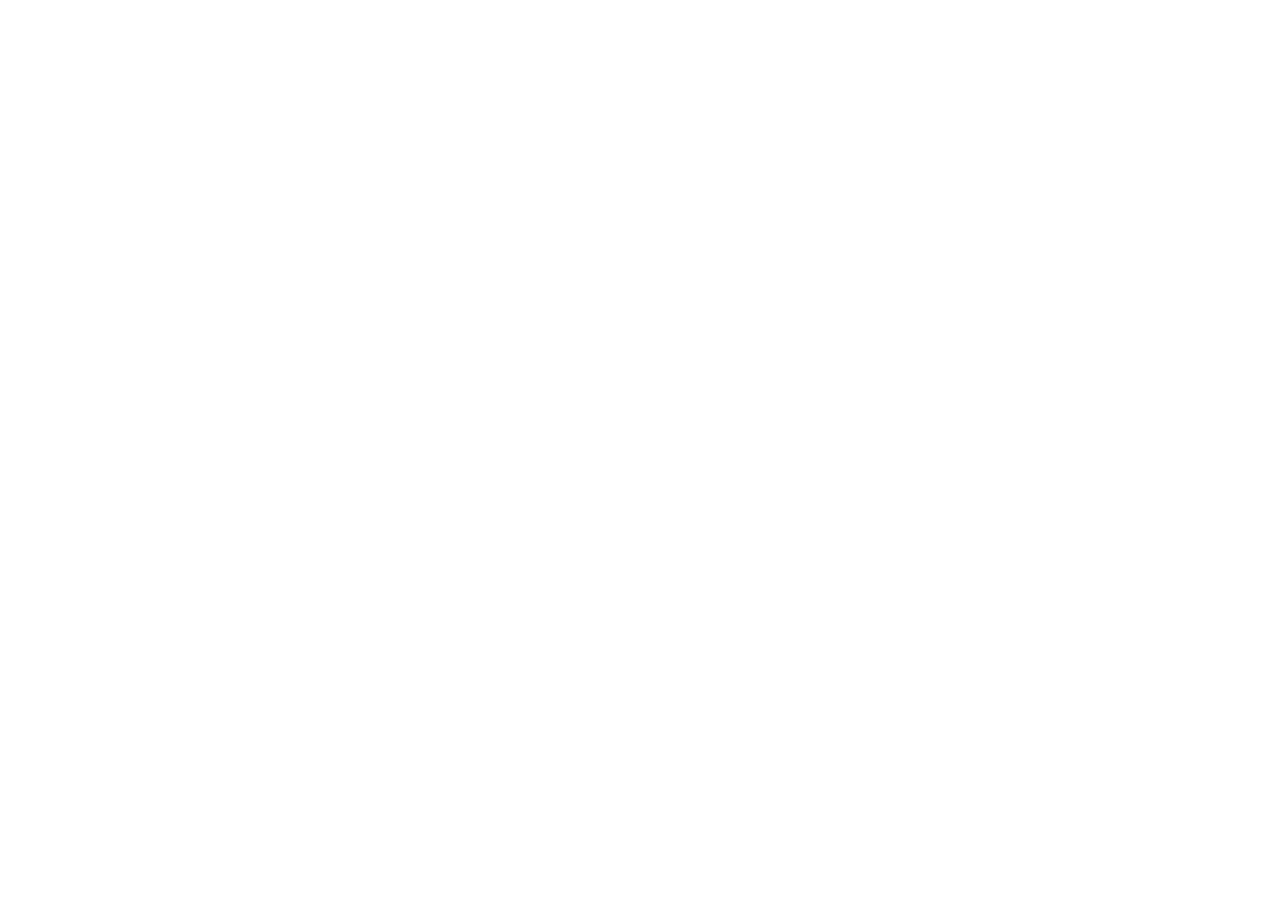
==== work/index.html @ dd0aa38b "Publish standalone portfolio preview for GitHub Pages" ====
<!doctype html>
<html lang="zh-CN" translate="no" class="notranslate">
<head>
  <meta charset="UTF-8" />
  <meta name="google" content="notranslate" />
  <meta name="viewport" content="width=device-width, initial-scale=1.0" />
  <meta name="theme-color" content="#0a0a0b" />
  <script>document.documentElement.dataset.theme = new URLSearchParams(location.search).get('theme') === 'light' ? 'light' : 'dark';</script>
  <meta name="description" content="冯雪莹的个人作品集，记录交互设计、产品设计与设计研究中的项目和探索。" />
  <title>冯雪莹 Xueying Feng — 设计与研究</title>
  <link rel="icon" href="/fengxueying-portfolio-pages/favicon.svg" type="image/svg+xml" />
  <link rel="stylesheet" href="/fengxueying-portfolio-pages/fonts/google/fonts.css" />
  <script type="module" crossorigin src="/fengxueying-portfolio-pages/assets/index-C_AFTf8U.js"></script>
  <link rel="stylesheet" crossorigin href="/fengxueying-portfolio-pages/assets/index-CbhLwuTi.css">
</head>
<body><div id="root"></div></body>
</html>
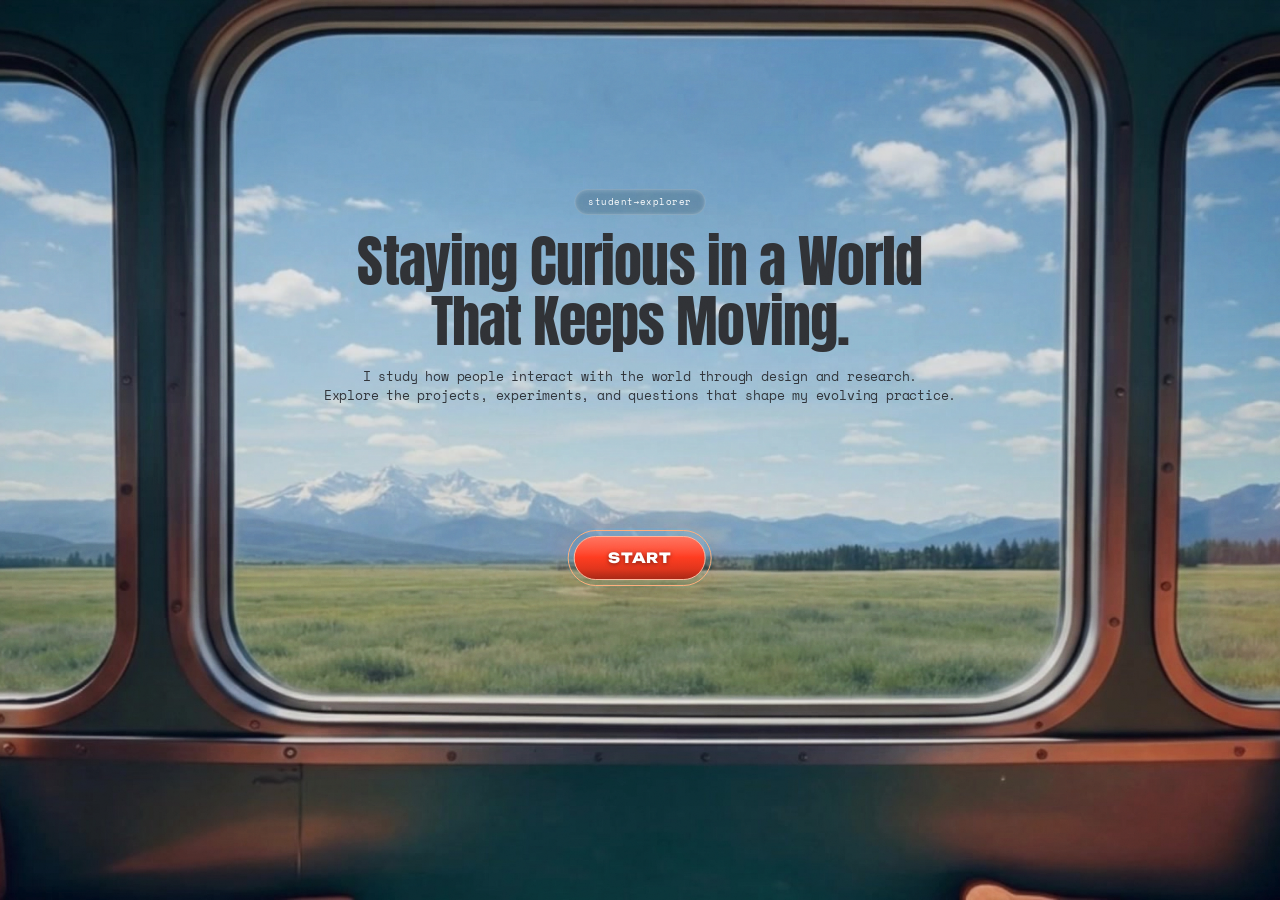
==== commit 9fec8139: "Serve portfolio on www.fengxueying.design" ====
--- a/work/index.html
+++ b/work/index.html
@@ -8,10 +8,10 @@
   <script>document.documentElement.dataset.theme = new URLSearchParams(location.search).get('theme') === 'light' ? 'light' : 'dark';</script>
   <meta name="description" content="冯雪莹的个人作品集，记录交互设计、产品设计与设计研究中的项目和探索。" />
   <title>冯雪莹 Xueying Feng — 设计与研究</title>
-  <link rel="icon" href="/fengxueying-portfolio-pages/favicon.svg" type="image/svg+xml" />
-  <link rel="stylesheet" href="/fengxueying-portfolio-pages/fonts/google/fonts.css" />
-  <script type="module" crossorigin src="/fengxueying-portfolio-pages/assets/index-C_AFTf8U.js"></script>
-  <link rel="stylesheet" crossorigin href="/fengxueying-portfolio-pages/assets/index-CbhLwuTi.css">
+  <link rel="icon" href="/favicon.svg" type="image/svg+xml" />
+  <link rel="stylesheet" href="/fonts/google/fonts.css" />
+  <script type="module" crossorigin src="/assets/index-Bf2NUkdP.js"></script>
+  <link rel="stylesheet" crossorigin href="/assets/index-CpoeDlbs.css">
 </head>
 <body><div id="root"></div></body>
 </html>
--- a/fonts/google/fonts.css
+++ b/fonts/google/fonts.css
@@ -0,0 +1,613 @@
+/* Same font families and weights as the original Google Fonts stylesheet; served locally. */
+/* vietnamese */
+@font-face {
+  font-family: 'Anton';
+  font-style: normal;
+  font-weight: 400;
+  font-display: swap;
+  src: url(/fonts/google/1Ptgg87LROyAm3K8-C8QSw.woff2) format('woff2');
+  unicode-range: U+0102-0103, U+0110-0111, U+0128-0129, U+0168-0169, U+01A0-01A1, U+01AF-01B0, U+0300-0301, U+0303-0304, U+0308-0309, U+0323, U+0329, U+1EA0-1EF9, U+20AB;
+}
+/* latin-ext */
+@font-face {
+  font-family: 'Anton';
+  font-style: normal;
+  font-weight: 400;
+  font-display: swap;
+  src: url(/fonts/google/1Ptgg87LROyAm3K9-C8QSw.woff2) format('woff2');
+  unicode-range: U+0100-02BA, U+02BD-02C5, U+02C7-02CC, U+02CE-02D7, U+02DD-02FF, U+0304, U+0308, U+0329, U+1D00-1DBF, U+1E00-1E9F, U+1EF2-1EFF, U+2020, U+20A0-20AB, U+20AD-20C4, U+2113, U+2C60-2C7F, U+A720-A7FF;
+}
+/* latin */
+@font-face {
+  font-family: 'Anton';
+  font-style: normal;
+  font-weight: 400;
+  font-display: swap;
+  src: url(/fonts/google/1Ptgg87LROyAm3Kz-C8.woff2) format('woff2');
+  unicode-range: U+0000-00FF, U+0131, U+0152-0153, U+02BB-02BC, U+02C6, U+02DA, U+02DC, U+0304, U+0308, U+0329, U+2000-206F, U+20AC, U+2122, U+2191, U+2193, U+2212, U+2215, U+FEFF, U+FFFD;
+}
+/* cyrillic-ext */
+@font-face {
+  font-family: 'Caveat';
+  font-style: normal;
+  font-weight: 700;
+  font-display: swap;
+  src: url(/fonts/google/WnznHAc5bAfYB2QRah7pcpNvOx-pjRV6eIipYSxP.woff2) format('woff2');
+  unicode-range: U+0460-052F, U+1C80-1C8A, U+20B4, U+2DE0-2DFF, U+A640-A69F, U+FE2E-FE2F;
+}
+/* cyrillic */
+@font-face {
+  font-family: 'Caveat';
+  font-style: normal;
+  font-weight: 700;
+  font-display: swap;
+  src: url(/fonts/google/WnznHAc5bAfYB2QRah7pcpNvOx-pjRV6eIGpYSxP.woff2) format('woff2');
+  unicode-range: U+0301, U+0400-045F, U+0490-0491, U+04B0-04B1, U+2116;
+}
+/* latin-ext */
+@font-face {
+  font-family: 'Caveat';
+  font-style: normal;
+  font-weight: 700;
+  font-display: swap;
+  src: url(/fonts/google/WnznHAc5bAfYB2QRah7pcpNvOx-pjRV6eIupYSxP.woff2) format('woff2');
+  unicode-range: U+0100-02BA, U+02BD-02C5, U+02C7-02CC, U+02CE-02D7, U+02DD-02FF, U+0304, U+0308, U+0329, U+1D00-1DBF, U+1E00-1E9F, U+1EF2-1EFF, U+2020, U+20A0-20AB, U+20AD-20C4, U+2113, U+2C60-2C7F, U+A720-A7FF;
+}
+/* latin */
+@font-face {
+  font-family: 'Caveat';
+  font-style: normal;
+  font-weight: 700;
+  font-display: swap;
+  src: url(/fonts/google/WnznHAc5bAfYB2QRah7pcpNvOx-pjRV6eIWpYQ.woff2) format('woff2');
+  unicode-range: U+0000-00FF, U+0131, U+0152-0153, U+02BB-02BC, U+02C6, U+02DA, U+02DC, U+0304, U+0308, U+0329, U+2000-206F, U+20AC, U+2122, U+2191, U+2193, U+2212, U+2215, U+FEFF, U+FFFD;
+}
+/* cyrillic-ext */
+@font-face {
+  font-family: 'Inter';
+  font-style: normal;
+  font-weight: 400;
+  font-display: swap;
+  src: url(/fonts/google/UcC73FwrK3iLTeHuS_nVMrMxCp50SjIa2JL7SUc.woff2) format('woff2');
+  unicode-range: U+0460-052F, U+1C80-1C8A, U+20B4, U+2DE0-2DFF, U+A640-A69F, U+FE2E-FE2F;
+}
+/* cyrillic */
+@font-face {
+  font-family: 'Inter';
+  font-style: normal;
+  font-weight: 400;
+  font-display: swap;
+  src: url(/fonts/google/UcC73FwrK3iLTeHuS_nVMrMxCp50SjIa0ZL7SUc.woff2) format('woff2');
+  unicode-range: U+0301, U+0400-045F, U+0490-0491, U+04B0-04B1, U+2116;
+}
+/* greek-ext */
+@font-face {
+  font-family: 'Inter';
+  font-style: normal;
+  font-weight: 400;
+  font-display: swap;
+  src: url(/fonts/google/UcC73FwrK3iLTeHuS_nVMrMxCp50SjIa2ZL7SUc.woff2) format('woff2');
+  unicode-range: U+1F00-1FFF;
+}
+/* greek */
+@font-face {
+  font-family: 'Inter';
+  font-style: normal;
+  font-weight: 400;
+  font-display: swap;
+  src: url(/fonts/google/UcC73FwrK3iLTeHuS_nVMrMxCp50SjIa1pL7SUc.woff2) format('woff2');
+  unicode-range: U+0370-0377, U+037A-037F, U+0384-038A, U+038C, U+038E-03A1, U+03A3-03FF;
+}
+/* vietnamese */
+@font-face {
+  font-family: 'Inter';
+  font-style: normal;
+  font-weight: 400;
+  font-display: swap;
+  src: url(/fonts/google/UcC73FwrK3iLTeHuS_nVMrMxCp50SjIa2pL7SUc.woff2) format('woff2');
+  unicode-range: U+0102-0103, U+0110-0111, U+0128-0129, U+0168-0169, U+01A0-01A1, U+01AF-01B0, U+0300-0301, U+0303-0304, U+0308-0309, U+0323, U+0329, U+1EA0-1EF9, U+20AB;
+}
+/* latin-ext */
+@font-face {
+  font-family: 'Inter';
+  font-style: normal;
+  font-weight: 400;
+  font-display: swap;
+  src: url(/fonts/google/UcC73FwrK3iLTeHuS_nVMrMxCp50SjIa25L7SUc.woff2) format('woff2');
+  unicode-range: U+0100-02BA, U+02BD-02C5, U+02C7-02CC, U+02CE-02D7, U+02DD-02FF, U+0304, U+0308, U+0329, U+1D00-1DBF, U+1E00-1E9F, U+1EF2-1EFF, U+2020, U+20A0-20AB, U+20AD-20C4, U+2113, U+2C60-2C7F, U+A720-A7FF;
+}
+/* latin */
+@font-face {
+  font-family: 'Inter';
+  font-style: normal;
+  font-weight: 400;
+  font-display: swap;
+  src: url(/fonts/google/UcC73FwrK3iLTeHuS_nVMrMxCp50SjIa1ZL7.woff2) format('woff2');
+  unicode-range: U+0000-00FF, U+0131, U+0152-0153, U+02BB-02BC, U+02C6, U+02DA, U+02DC, U+0304, U+0308, U+0329, U+2000-206F, U+20AC, U+2122, U+2191, U+2193, U+2212, U+2215, U+FEFF, U+FFFD;
+}
+/* cyrillic-ext */
+@font-face {
+  font-family: 'Inter';
+  font-style: normal;
+  font-weight: 500;
+  font-display: swap;
+  src: url(/fonts/google/UcC73FwrK3iLTeHuS_nVMrMxCp50SjIa2JL7SUc.woff2) format('woff2');
+  unicode-range: U+0460-052F, U+1C80-1C8A, U+20B4, U+2DE0-2DFF, U+A640-A69F, U+FE2E-FE2F;
+}
+/* cyrillic */
+@font-face {
+  font-family: 'Inter';
+  font-style: normal;
+  font-weight: 500;
+  font-display: swap;
+  src: url(/fonts/google/UcC73FwrK3iLTeHuS_nVMrMxCp50SjIa0ZL7SUc.woff2) format('woff2');
+  unicode-range: U+0301, U+0400-045F, U+0490-0491, U+04B0-04B1, U+2116;
+}
+/* greek-ext */
+@font-face {
+  font-family: 'Inter';
+  font-style: normal;
+  font-weight: 500;
+  font-display: swap;
+  src: url(/fonts/google/UcC73FwrK3iLTeHuS_nVMrMxCp50SjIa2ZL7SUc.woff2) format('woff2');
+  unicode-range: U+1F00-1FFF;
+}
+/* greek */
+@font-face {
+  font-family: 'Inter';
+  font-style: normal;
+  font-weight: 500;
+  font-display: swap;
+  src: url(/fonts/google/UcC73FwrK3iLTeHuS_nVMrMxCp50SjIa1pL7SUc.woff2) format('woff2');
+  unicode-range: U+0370-0377, U+037A-037F, U+0384-038A, U+038C, U+038E-03A1, U+03A3-03FF;
+}
+/* vietnamese */
+@font-face {
+  font-family: 'Inter';
+  font-style: normal;
+  font-weight: 500;
+  font-display: swap;
+  src: url(/fonts/google/UcC73FwrK3iLTeHuS_nVMrMxCp50SjIa2pL7SUc.woff2) format('woff2');
+  unicode-range: U+0102-0103, U+0110-0111, U+0128-0129, U+0168-0169, U+01A0-01A1, U+01AF-01B0, U+0300-0301, U+0303-0304, U+0308-0309, U+0323, U+0329, U+1EA0-1EF9, U+20AB;
+}
+/* latin-ext */
+@font-face {
+  font-family: 'Inter';
+  font-style: normal;
+  font-weight: 500;
+  font-display: swap;
+  src: url(/fonts/google/UcC73FwrK3iLTeHuS_nVMrMxCp50SjIa25L7SUc.woff2) format('woff2');
+  unicode-range: U+0100-02BA, U+02BD-02C5, U+02C7-02CC, U+02CE-02D7, U+02DD-02FF, U+0304, U+0308, U+0329, U+1D00-1DBF, U+1E00-1E9F, U+1EF2-1EFF, U+2020, U+20A0-20AB, U+20AD-20C4, U+2113, U+2C60-2C7F, U+A720-A7FF;
+}
+/* latin */
+@font-face {
+  font-family: 'Inter';
+  font-style: normal;
+  font-weight: 500;
+  font-display: swap;
+  src: url(/fonts/google/UcC73FwrK3iLTeHuS_nVMrMxCp50SjIa1ZL7.woff2) format('woff2');
+  unicode-range: U+0000-00FF, U+0131, U+0152-0153, U+02BB-02BC, U+02C6, U+02DA, U+02DC, U+0304, U+0308, U+0329, U+2000-206F, U+20AC, U+2122, U+2191, U+2193, U+2212, U+2215, U+FEFF, U+FFFD;
+}
+/* cyrillic-ext */
+@font-face {
+  font-family: 'Inter';
+  font-style: normal;
+  font-weight: 600;
+  font-display: swap;
+  src: url(/fonts/google/UcC73FwrK3iLTeHuS_nVMrMxCp50SjIa2JL7SUc.woff2) format('woff2');
+  unicode-range: U+0460-052F, U+1C80-1C8A, U+20B4, U+2DE0-2DFF, U+A640-A69F, U+FE2E-FE2F;
+}
+/* cyrillic */
+@font-face {
+  font-family: 'Inter';
+  font-style: normal;
+  font-weight: 600;
+  font-display: swap;
+  src: url(/fonts/google/UcC73FwrK3iLTeHuS_nVMrMxCp50SjIa0ZL7SUc.woff2) format('woff2');
+  unicode-range: U+0301, U+0400-045F, U+0490-0491, U+04B0-04B1, U+2116;
+}
+/* greek-ext */
+@font-face {
+  font-family: 'Inter';
+  font-style: normal;
+  font-weight: 600;
+  font-display: swap;
+  src: url(/fonts/google/UcC73FwrK3iLTeHuS_nVMrMxCp50SjIa2ZL7SUc.woff2) format('woff2');
+  unicode-range: U+1F00-1FFF;
+}
+/* greek */
+@font-face {
+  font-family: 'Inter';
+  font-style: normal;
+  font-weight: 600;
+  font-display: swap;
+  src: url(/fonts/google/UcC73FwrK3iLTeHuS_nVMrMxCp50SjIa1pL7SUc.woff2) format('woff2');
+  unicode-range: U+0370-0377, U+037A-037F, U+0384-038A, U+038C, U+038E-03A1, U+03A3-03FF;
+}
+/* vietnamese */
+@font-face {
+  font-family: 'Inter';
+  font-style: normal;
+  font-weight: 600;
+  font-display: swap;
+  src: url(/fonts/google/UcC73FwrK3iLTeHuS_nVMrMxCp50SjIa2pL7SUc.woff2) format('woff2');
+  unicode-range: U+0102-0103, U+0110-0111, U+0128-0129, U+0168-0169, U+01A0-01A1, U+01AF-01B0, U+0300-0301, U+0303-0304, U+0308-0309, U+0323, U+0329, U+1EA0-1EF9, U+20AB;
+}
+/* latin-ext */
+@font-face {
+  font-family: 'Inter';
+  font-style: normal;
+  font-weight: 600;
+  font-display: swap;
+  src: url(/fonts/google/UcC73FwrK3iLTeHuS_nVMrMxCp50SjIa25L7SUc.woff2) format('woff2');
+  unicode-range: U+0100-02BA, U+02BD-02C5, U+02C7-02CC, U+02CE-02D7, U+02DD-02FF, U+0304, U+0308, U+0329, U+1D00-1DBF, U+1E00-1E9F, U+1EF2-1EFF, U+2020, U+20A0-20AB, U+20AD-20C4, U+2113, U+2C60-2C7F, U+A720-A7FF;
+}
+/* latin */
+@font-face {
+  font-family: 'Inter';
+  font-style: normal;
+  font-weight: 600;
+  font-display: swap;
+  src: url(/fonts/google/UcC73FwrK3iLTeHuS_nVMrMxCp50SjIa1ZL7.woff2) format('woff2');
+  unicode-range: U+0000-00FF, U+0131, U+0152-0153, U+02BB-02BC, U+02C6, U+02DA, U+02DC, U+0304, U+0308, U+0329, U+2000-206F, U+20AC, U+2122, U+2191, U+2193, U+2212, U+2215, U+FEFF, U+FFFD;
+}
+/* cyrillic-ext */
+@font-face {
+  font-family: 'Inter';
+  font-style: normal;
+  font-weight: 700;
+  font-display: swap;
+  src: url(/fonts/google/UcC73FwrK3iLTeHuS_nVMrMxCp50SjIa2JL7SUc.woff2) format('woff2');
+  unicode-range: U+0460-052F, U+1C80-1C8A, U+20B4, U+2DE0-2DFF, U+A640-A69F, U+FE2E-FE2F;
+}
+/* cyrillic */
+@font-face {
+  font-family: 'Inter';
+  font-style: normal;
+  font-weight: 700;
+  font-display: swap;
+  src: url(/fonts/google/UcC73FwrK3iLTeHuS_nVMrMxCp50SjIa0ZL7SUc.woff2) format('woff2');
+  unicode-range: U+0301, U+0400-045F, U+0490-0491, U+04B0-04B1, U+2116;
+}
+/* greek-ext */
+@font-face {
+  font-family: 'Inter';
+  font-style: normal;
+  font-weight: 700;
+  font-display: swap;
+  src: url(/fonts/google/UcC73FwrK3iLTeHuS_nVMrMxCp50SjIa2ZL7SUc.woff2) format('woff2');
+  unicode-range: U+1F00-1FFF;
+}
+/* greek */
+@font-face {
+  font-family: 'Inter';
+  font-style: normal;
+  font-weight: 700;
+  font-display: swap;
+  src: url(/fonts/google/UcC73FwrK3iLTeHuS_nVMrMxCp50SjIa1pL7SUc.woff2) format('woff2');
+  unicode-range: U+0370-0377, U+037A-037F, U+0384-038A, U+038C, U+038E-03A1, U+03A3-03FF;
+}
+/* vietnamese */
+@font-face {
+  font-family: 'Inter';
+  font-style: normal;
+  font-weight: 700;
+  font-display: swap;
+  src: url(/fonts/google/UcC73FwrK3iLTeHuS_nVMrMxCp50SjIa2pL7SUc.woff2) format('woff2');
+  unicode-range: U+0102-0103, U+0110-0111, U+0128-0129, U+0168-0169, U+01A0-01A1, U+01AF-01B0, U+0300-0301, U+0303-0304, U+0308-0309, U+0323, U+0329, U+1EA0-1EF9, U+20AB;
+}
+/* latin-ext */
+@font-face {
+  font-family: 'Inter';
+  font-style: normal;
+  font-weight: 700;
+  font-display: swap;
+  src: url(/fonts/google/UcC73FwrK3iLTeHuS_nVMrMxCp50SjIa25L7SUc.woff2) format('woff2');
+  unicode-range: U+0100-02BA, U+02BD-02C5, U+02C7-02CC, U+02CE-02D7, U+02DD-02FF, U+0304, U+0308, U+0329, U+1D00-1DBF, U+1E00-1E9F, U+1EF2-1EFF, U+2020, U+20A0-20AB, U+20AD-20C4, U+2113, U+2C60-2C7F, U+A720-A7FF;
+}
+/* latin */
+@font-face {
+  font-family: 'Inter';
+  font-style: normal;
+  font-weight: 700;
+  font-display: swap;
+  src: url(/fonts/google/UcC73FwrK3iLTeHuS_nVMrMxCp50SjIa1ZL7.woff2) format('woff2');
+  unicode-range: U+0000-00FF, U+0131, U+0152-0153, U+02BB-02BC, U+02C6, U+02DA, U+02DC, U+0304, U+0308, U+0329, U+2000-206F, U+20AC, U+2122, U+2191, U+2193, U+2212, U+2215, U+FEFF, U+FFFD;
+}
+/* cyrillic-ext */
+@font-face {
+  font-family: 'Inter';
+  font-style: normal;
+  font-weight: 900;
+  font-display: swap;
+  src: url(/fonts/google/UcC73FwrK3iLTeHuS_nVMrMxCp50SjIa2JL7SUc.woff2) format('woff2');
+  unicode-range: U+0460-052F, U+1C80-1C8A, U+20B4, U+2DE0-2DFF, U+A640-A69F, U+FE2E-FE2F;
+}
+/* cyrillic */
+@font-face {
+  font-family: 'Inter';
+  font-style: normal;
+  font-weight: 900;
+  font-display: swap;
+  src: url(/fonts/google/UcC73FwrK3iLTeHuS_nVMrMxCp50SjIa0ZL7SUc.woff2) format('woff2');
+  unicode-range: U+0301, U+0400-045F, U+0490-0491, U+04B0-04B1, U+2116;
+}
+/* greek-ext */
+@font-face {
+  font-family: 'Inter';
+  font-style: normal;
+  font-weight: 900;
+  font-display: swap;
+  src: url(/fonts/google/UcC73FwrK3iLTeHuS_nVMrMxCp50SjIa2ZL7SUc.woff2) format('woff2');
+  unicode-range: U+1F00-1FFF;
+}
+/* greek */
+@font-face {
+  font-family: 'Inter';
+  font-style: normal;
+  font-weight: 900;
+  font-display: swap;
+  src: url(/fonts/google/UcC73FwrK3iLTeHuS_nVMrMxCp50SjIa1pL7SUc.woff2) format('woff2');
+  unicode-range: U+0370-0377, U+037A-037F, U+0384-038A, U+038C, U+038E-03A1, U+03A3-03FF;
+}
+/* vietnamese */
+@font-face {
+  font-family: 'Inter';
+  font-style: normal;
+  font-weight: 900;
+  font-display: swap;
+  src: url(/fonts/google/UcC73FwrK3iLTeHuS_nVMrMxCp50SjIa2pL7SUc.woff2) format('woff2');
+  unicode-range: U+0102-0103, U+0110-0111, U+0128-0129, U+0168-0169, U+01A0-01A1, U+01AF-01B0, U+0300-0301, U+0303-0304, U+0308-0309, U+0323, U+0329, U+1EA0-1EF9, U+20AB;
+}
+/* latin-ext */
+@font-face {
+  font-family: 'Inter';
+  font-style: normal;
+  font-weight: 900;
+  font-display: swap;
+  src: url(/fonts/google/UcC73FwrK3iLTeHuS_nVMrMxCp50SjIa25L7SUc.woff2) format('woff2');
+  unicode-range: U+0100-02BA, U+02BD-02C5, U+02C7-02CC, U+02CE-02D7, U+02DD-02FF, U+0304, U+0308, U+0329, U+1D00-1DBF, U+1E00-1E9F, U+1EF2-1EFF, U+2020, U+20A0-20AB, U+20AD-20C4, U+2113, U+2C60-2C7F, U+A720-A7FF;
+}
+/* latin */
+@font-face {
+  font-family: 'Inter';
+  font-style: normal;
+  font-weight: 900;
+  font-display: swap;
+  src: url(/fonts/google/UcC73FwrK3iLTeHuS_nVMrMxCp50SjIa1ZL7.woff2) format('woff2');
+  unicode-range: U+0000-00FF, U+0131, U+0152-0153, U+02BB-02BC, U+02C6, U+02DA, U+02DC, U+0304, U+0308, U+0329, U+2000-206F, U+20AC, U+2122, U+2191, U+2193, U+2212, U+2215, U+FEFF, U+FFFD;
+}
+/* vietnamese */
+@font-face {
+  font-family: 'Space Mono';
+  font-style: normal;
+  font-weight: 400;
+  font-display: swap;
+  src: url(/fonts/google/i7dPIFZifjKcF5UAWdDRYE58RWq7.woff2) format('woff2');
+  unicode-range: U+0102-0103, U+0110-0111, U+0128-0129, U+0168-0169, U+01A0-01A1, U+01AF-01B0, U+0300-0301, U+0303-0304, U+0308-0309, U+0323, U+0329, U+1EA0-1EF9, U+20AB;
+}
+/* latin-ext */
+@font-face {
+  font-family: 'Space Mono';
+  font-style: normal;
+  font-weight: 400;
+  font-display: swap;
+  src: url(/fonts/google/i7dPIFZifjKcF5UAWdDRYE98RWq7.woff2) format('woff2');
+  unicode-range: U+0100-02BA, U+02BD-02C5, U+02C7-02CC, U+02CE-02D7, U+02DD-02FF, U+0304, U+0308, U+0329, U+1D00-1DBF, U+1E00-1E9F, U+1EF2-1EFF, U+2020, U+20A0-20AB, U+20AD-20C4, U+2113, U+2C60-2C7F, U+A720-A7FF;
+}
+/* latin */
+@font-face {
+  font-family: 'Space Mono';
+  font-style: normal;
+  font-weight: 400;
+  font-display: swap;
+  src: url(/fonts/google/i7dPIFZifjKcF5UAWdDRYEF8RQ.woff2) format('woff2');
+  unicode-range: U+0000-00FF, U+0131, U+0152-0153, U+02BB-02BC, U+02C6, U+02DA, U+02DC, U+0304, U+0308, U+0329, U+2000-206F, U+20AC, U+2122, U+2191, U+2193, U+2212, U+2215, U+FEFF, U+FFFD;
+}
+/* vietnamese */
+@font-face {
+  font-family: 'Space Mono';
+  font-style: normal;
+  font-weight: 700;
+  font-display: swap;
+  src: url(/fonts/google/i7dMIFZifjKcF5UAWdDRaPpZUFqaHjyV.woff2) format('woff2');
+  unicode-range: U+0102-0103, U+0110-0111, U+0128-0129, U+0168-0169, U+01A0-01A1, U+01AF-01B0, U+0300-0301, U+0303-0304, U+0308-0309, U+0323, U+0329, U+1EA0-1EF9, U+20AB;
+}
+/* latin-ext */
+@font-face {
+  font-family: 'Space Mono';
+  font-style: normal;
+  font-weight: 700;
+  font-display: swap;
+  src: url(/fonts/google/i7dMIFZifjKcF5UAWdDRaPpZUFuaHjyV.woff2) format('woff2');
+  unicode-range: U+0100-02BA, U+02BD-02C5, U+02C7-02CC, U+02CE-02D7, U+02DD-02FF, U+0304, U+0308, U+0329, U+1D00-1DBF, U+1E00-1E9F, U+1EF2-1EFF, U+2020, U+20A0-20AB, U+20AD-20C4, U+2113, U+2C60-2C7F, U+A720-A7FF;
+}
+/* latin */
+@font-face {
+  font-family: 'Space Mono';
+  font-style: normal;
+  font-weight: 700;
+  font-display: swap;
+  src: url(/fonts/google/i7dMIFZifjKcF5UAWdDRaPpZUFWaHg.woff2) format('woff2');
+  unicode-range: U+0000-00FF, U+0131, U+0152-0153, U+02BB-02BC, U+02C6, U+02DA, U+02DC, U+0304, U+0308, U+0329, U+2000-206F, U+20AC, U+2122, U+2191, U+2193, U+2212, U+2215, U+FEFF, U+FFFD;
+}
+/* cyrillic-ext */
+@font-face {
+  font-family: 'Unbounded';
+  font-style: normal;
+  font-weight: 400;
+  font-display: swap;
+  src: url(/fonts/google/Yq6W-LOTXCb04q32xlpwtsZfrxE.woff2) format('woff2');
+  unicode-range: U+0460-052F, U+1C80-1C8A, U+20B4, U+2DE0-2DFF, U+A640-A69F, U+FE2E-FE2F;
+}
+/* cyrillic */
+@font-face {
+  font-family: 'Unbounded';
+  font-style: normal;
+  font-weight: 400;
+  font-display: swap;
+  src: url(/fonts/google/Yq6W-LOTXCb04q32xlpwv8ZfrxE.woff2) format('woff2');
+  unicode-range: U+0301, U+0400-045F, U+0490-0491, U+04B0-04B1, U+2116;
+}
+/* vietnamese */
+@font-face {
+  font-family: 'Unbounded';
+  font-style: normal;
+  font-weight: 400;
+  font-display: swap;
+  src: url(/fonts/google/Yq6W-LOTXCb04q32xlpwtMZfrxE.woff2) format('woff2');
+  unicode-range: U+0102-0103, U+0110-0111, U+0128-0129, U+0168-0169, U+01A0-01A1, U+01AF-01B0, U+0300-0301, U+0303-0304, U+0308-0309, U+0323, U+0329, U+1EA0-1EF9, U+20AB;
+}
+/* latin-ext */
+@font-face {
+  font-family: 'Unbounded';
+  font-style: normal;
+  font-weight: 400;
+  font-display: swap;
+  src: url(/fonts/google/Yq6W-LOTXCb04q32xlpwtcZfrxE.woff2) format('woff2');
+  unicode-range: U+0100-02BA, U+02BD-02C5, U+02C7-02CC, U+02CE-02D7, U+02DD-02FF, U+0304, U+0308, U+0329, U+1D00-1DBF, U+1E00-1E9F, U+1EF2-1EFF, U+2020, U+20A0-20AB, U+20AD-20C4, U+2113, U+2C60-2C7F, U+A720-A7FF;
+}
+/* latin */
+@font-face {
+  font-family: 'Unbounded';
+  font-style: normal;
+  font-weight: 400;
+  font-display: swap;
+  src: url(/fonts/google/Yq6W-LOTXCb04q32xlpwu8Zf.woff2) format('woff2');
+  unicode-range: U+0000-00FF, U+0131, U+0152-0153, U+02BB-02BC, U+02C6, U+02DA, U+02DC, U+0304, U+0308, U+0329, U+2000-206F, U+20AC, U+2122, U+2191, U+2193, U+2212, U+2215, U+FEFF, U+FFFD;
+}
+/* cyrillic-ext */
+@font-face {
+  font-family: 'Unbounded';
+  font-style: normal;
+  font-weight: 600;
+  font-display: swap;
+  src: url(/fonts/google/Yq6W-LOTXCb04q32xlpwtsZfrxE.woff2) format('woff2');
+  unicode-range: U+0460-052F, U+1C80-1C8A, U+20B4, U+2DE0-2DFF, U+A640-A69F, U+FE2E-FE2F;
+}
+/* cyrillic */
+@font-face {
+  font-family: 'Unbounded';
+  font-style: normal;
+  font-weight: 600;
+  font-display: swap;
+  src: url(/fonts/google/Yq6W-LOTXCb04q32xlpwv8ZfrxE.woff2) format('woff2');
+  unicode-range: U+0301, U+0400-045F, U+0490-0491, U+04B0-04B1, U+2116;
+}
+/* vietnamese */
+@font-face {
+  font-family: 'Unbounded';
+  font-style: normal;
+  font-weight: 600;
+  font-display: swap;
+  src: url(/fonts/google/Yq6W-LOTXCb04q32xlpwtMZfrxE.woff2) format('woff2');
+  unicode-range: U+0102-0103, U+0110-0111, U+0128-0129, U+0168-0169, U+01A0-01A1, U+01AF-01B0, U+0300-0301, U+0303-0304, U+0308-0309, U+0323, U+0329, U+1EA0-1EF9, U+20AB;
+}
+/* latin-ext */
+@font-face {
+  font-family: 'Unbounded';
+  font-style: normal;
+  font-weight: 600;
+  font-display: swap;
+  src: url(/fonts/google/Yq6W-LOTXCb04q32xlpwtcZfrxE.woff2) format('woff2');
+  unicode-range: U+0100-02BA, U+02BD-02C5, U+02C7-02CC, U+02CE-02D7, U+02DD-02FF, U+0304, U+0308, U+0329, U+1D00-1DBF, U+1E00-1E9F, U+1EF2-1EFF, U+2020, U+20A0-20AB, U+20AD-20C4, U+2113, U+2C60-2C7F, U+A720-A7FF;
+}
+/* latin */
+@font-face {
+  font-family: 'Unbounded';
+  font-style: normal;
+  font-weight: 600;
+  font-display: swap;
+  src: url(/fonts/google/Yq6W-LOTXCb04q32xlpwu8Zf.woff2) format('woff2');
+  unicode-range: U+0000-00FF, U+0131, U+0152-0153, U+02BB-02BC, U+02C6, U+02DA, U+02DC, U+0304, U+0308, U+0329, U+2000-206F, U+20AC, U+2122, U+2191, U+2193, U+2212, U+2215, U+FEFF, U+FFFD;
+}
+/* cyrillic-ext */
+@font-face {
+  font-family: 'Unbounded';
+  font-style: normal;
+  font-weight: 800;
+  font-display: swap;
+  src: url(/fonts/google/Yq6W-LOTXCb04q32xlpwtsZfrxE.woff2) format('woff2');
+  unicode-range: U+0460-052F, U+1C80-1C8A, U+20B4, U+2DE0-2DFF, U+A640-A69F, U+FE2E-FE2F;
+}
+/* cyrillic */
+@font-face {
+  font-family: 'Unbounded';
+  font-style: normal;
+  font-weight: 800;
+  font-display: swap;
+  src: url(/fonts/google/Yq6W-LOTXCb04q32xlpwv8ZfrxE.woff2) format('woff2');
+  unicode-range: U+0301, U+0400-045F, U+0490-0491, U+04B0-04B1, U+2116;
+}
+/* vietnamese */
+@font-face {
+  font-family: 'Unbounded';
+  font-style: normal;
+  font-weight: 800;
+  font-display: swap;
+  src: url(/fonts/google/Yq6W-LOTXCb04q32xlpwtMZfrxE.woff2) format('woff2');
+  unicode-range: U+0102-0103, U+0110-0111, U+0128-0129, U+0168-0169, U+01A0-01A1, U+01AF-01B0, U+0300-0301, U+0303-0304, U+0308-0309, U+0323, U+0329, U+1EA0-1EF9, U+20AB;
+}
+/* latin-ext */
+@font-face {
+  font-family: 'Unbounded';
+  font-style: normal;
+  font-weight: 800;
+  font-display: swap;
+  src: url(/fonts/google/Yq6W-LOTXCb04q32xlpwtcZfrxE.woff2) format('woff2');
+  unicode-range: U+0100-02BA, U+02BD-02C5, U+02C7-02CC, U+02CE-02D7, U+02DD-02FF, U+0304, U+0308, U+0329, U+1D00-1DBF, U+1E00-1E9F, U+1EF2-1EFF, U+2020, U+20A0-20AB, U+20AD-20C4, U+2113, U+2C60-2C7F, U+A720-A7FF;
+}
+/* latin */
+@font-face {
+  font-family: 'Unbounded';
+  font-style: normal;
+  font-weight: 800;
+  font-display: swap;
+  src: url(/fonts/google/Yq6W-LOTXCb04q32xlpwu8Zf.woff2) format('woff2');
+  unicode-range: U+0000-00FF, U+0131, U+0152-0153, U+02BB-02BC, U+02C6, U+02DA, U+02DC, U+0304, U+0308, U+0329, U+2000-206F, U+20AC, U+2122, U+2191, U+2193, U+2212, U+2215, U+FEFF, U+FFFD;
+}
+/* cyrillic-ext */
+@font-face {
+  font-family: 'Unbounded';
+  font-style: normal;
+  font-weight: 900;
+  font-display: swap;
+  src: url(/fonts/google/Yq6W-LOTXCb04q32xlpwtsZfrxE.woff2) format('woff2');
+  unicode-range: U+0460-052F, U+1C80-1C8A, U+20B4, U+2DE0-2DFF, U+A640-A69F, U+FE2E-FE2F;
+}
+/* cyrillic */
+@font-face {
+  font-family: 'Unbounded';
+  font-style: normal;
+  font-weight: 900;
+  font-display: swap;
+  src: url(/fonts/google/Yq6W-LOTXCb04q32xlpwv8ZfrxE.woff2) format('woff2');
+  unicode-range: U+0301, U+0400-045F, U+0490-0491, U+04B0-04B1, U+2116;
+}
+/* vietnamese */
+@font-face {
+  font-family: 'Unbounded';
+  font-style: normal;
+  font-weight: 900;
+  font-display: swap;
+  src: url(/fonts/google/Yq6W-LOTXCb04q32xlpwtMZfrxE.woff2) format('woff2');
+  unicode-range: U+0102-0103, U+0110-0111, U+0128-0129, U+0168-0169, U+01A0-01A1, U+01AF-01B0, U+0300-0301, U+0303-0304, U+0308-0309, U+0323, U+0329, U+1EA0-1EF9, U+20AB;
+}
+/* latin-ext */
+@font-face {
+  font-family: 'Unbounded';
+  font-style: normal;
+  font-weight: 900;
+  font-display: swap;
+  src: url(/fonts/google/Yq6W-LOTXCb04q32xlpwtcZfrxE.woff2) format('woff2');
+  unicode-range: U+0100-02BA, U+02BD-02C5, U+02C7-02CC, U+02CE-02D7, U+02DD-02FF, U+0304, U+0308, U+0329, U+1D00-1DBF, U+1E00-1E9F, U+1EF2-1EFF, U+2020, U+20A0-20AB, U+20AD-20C4, U+2113, U+2C60-2C7F, U+A720-A7FF;
+}
+/* latin */
+@font-face {
+  font-family: 'Unbounded';
+  font-style: normal;
+  font-weight: 900;
+  font-display: swap;
+  src: url(/fonts/google/Yq6W-LOTXCb04q32xlpwu8Zf.woff2) format('woff2');
+  unicode-range: U+0000-00FF, U+0131, U+0152-0153, U+02BB-02BC, U+02C6, U+02DA, U+02DC, U+0304, U+0308, U+0329, U+2000-206F, U+20AC, U+2122, U+2191, U+2193, U+2212, U+2215, U+FEFF, U+FFFD;
+}
--- a/assets/index-CpoeDlbs.css
+++ b/assets/index-CpoeDlbs.css
@@ -0,0 +1 @@
+:root{--bg:#0a0a0b;--bg-soft:#131315;--bg-elevated:#1a1a1d;--text:#f4f3ef;--text-dim:#9a9a9f;--text-faint:#5c5c60;--red:#ff3c20;--red-pure:#e01822;--red-dim:#ff3c2026;--white:#fff;--black:#000;--glass-bg:#ffffff0b;--glass-bg-strong:#ffffff14;--glass-border:#ffffff1a;--glass-blur:blur(20px) saturate(150%);--content-width:1700px;--gutter:48px;--radius-s:8px;--radius-m:16px;--radius-l:28px;--font-hero:"Anton", "Unbounded", "Zen Kaku Gothic New", sans-serif;--font-display:"Unbounded", "Zen Kaku Gothic New", sans-serif;--font-mono:"Space Mono", "Zen Kaku Gothic New", monospace;--font-cjk:"Zen Kaku Gothic New", "Noto Sans SC", sans-serif;--font-serif-jp:"Zen Old Mincho", "Noto Serif SC", serif;--bounce-ease:cubic-bezier(.34, 1.56, .64, 1)}*{box-sizing:border-box}html{background:var(--bg);scroll-behavior:smooth}body{background:var(--bg);color:var(--text);font-family:var(--font-cjk);-webkit-font-smoothing:antialiased;margin:0;position:relative;overflow-x:hidden}body:before{content:"";z-index:9999;pointer-events:none;opacity:.035;mix-blend-mode:overlay;background-image:url("data:image/svg+xml,%3Csvg xmlns='http://www.w3.org/2000/svg' width='120' height='120'%3E%3Cfilter id='n'%3E%3CfeTurbulence type='fractalNoise' baseFrequency='0.9' numOctaves='2' stitchTiles='stitch'/%3E%3C/filter%3E%3Crect width='100%25' height='100%25' filter='url(%23n)'/%3E%3C/svg%3E");position:fixed;inset:0}h1,h2,h3,h4,p{margin:0}a{color:inherit;text-decoration:none}button{cursor:pointer;font-family:inherit}img{max-width:100%;display:block}::-webkit-scrollbar{width:8px;height:8px}::-webkit-scrollbar-track{background:var(--bg)}::-webkit-scrollbar-thumb{background:var(--red-pure);border-radius:8px}::selection{background:var(--red);color:var(--white)}.container{width:100%;max-width:var(--content-width);padding:0 var(--gutter);margin:0 auto}.section{padding:64px 0;position:relative}.section-full{flex-direction:column;justify-content:center;min-height:100vh;display:flex;position:relative}.section-eyebrow{font-family:var(--font-mono);letter-spacing:.18em;text-transform:uppercase;color:var(--text-dim);align-items:center;gap:12px;margin-bottom:24px;font-size:13px;display:inline-flex}.section-eyebrow .dot{background:var(--red);width:7px;height:7px;box-shadow:0 0 12px 2px var(--red);border-radius:50%}.section-title{font-family:var(--font-display);letter-spacing:-.01em;text-transform:uppercase;font-size:clamp(40px,5vw,76px);font-weight:800;line-height:1.02}.section-title .cjk{font-family:var(--font-cjk);letter-spacing:.08em;color:var(--text-dim);text-transform:none;margin-top:14px;font-size:16px;font-weight:500;display:block}.glass{background:var(--glass-bg);border:1px solid var(--glass-border);-webkit-backdrop-filter:var(--glass-blur);border-radius:var(--radius-m)}.glass-strong{background:var(--glass-bg-strong);border:1px solid var(--glass-border);-webkit-backdrop-filter:var(--glass-blur);border-radius:var(--radius-m)}.btn{font-family:var(--font-mono);letter-spacing:.1em;text-transform:uppercase;color:var(--text);border:1px solid var(--glass-border);background:var(--glass-bg-strong);-webkit-backdrop-filter:var(--glass-blur);border-radius:999px;align-items:center;gap:10px;padding:14px 26px;font-size:13px;display:inline-flex;position:relative}.btn-solid{background:var(--red);border-color:var(--red);color:var(--white)}.mono-label{font-family:var(--font-mono);letter-spacing:.14em;text-transform:uppercase;color:var(--text-dim);font-size:12px}.chip{font-family:var(--font-mono);letter-spacing:.1em;text-transform:uppercase;border:1px solid var(--glass-border);color:var(--text-dim);border-radius:999px;align-items:center;padding:6px 14px;font-size:11px;display:inline-flex}.chip.is-active{color:var(--white);border-color:var(--red);background:var(--red-dim)}@media (width<=900px){:root{--gutter:22px}.section{padding:48px 0}}.sound-toggle{border:1px solid var(--glass-border);background:var(--glass-bg);color:var(--text-dim);border-radius:999px;align-items:center;gap:8px;padding:8px 14px;transition:border-color .2s,color .2s,background .2s;display:inline-flex}.sound-toggle:hover{border-color:var(--red);color:var(--text)}.sound-toggle-bars{align-items:flex-end;gap:2px;height:12px;display:inline-flex}.sound-toggle-bars i{background:var(--red);transform-origin:bottom;border-radius:1px;width:2px;animation:.9s ease-in-out infinite sound-bar-bounce;display:block}.sound-toggle-bars i:first-child{height:40%;animation-delay:0s}.sound-toggle-bars i:nth-child(2){height:100%;animation-delay:.15s}.sound-toggle-bars i:nth-child(3){height:65%;animation-delay:.3s}@keyframes sound-bar-bounce{0%,to{transform:scaleY(.4)}50%{transform:scaleY(1)}}.sound-toggle.is-muted .sound-toggle-bars i{background:var(--text-faint);animation-play-state:paused;transform:scaleY(.3)}@media (width<=480px){.sound-toggle-label{display:none}.sound-toggle{padding:8px 10px}}.nav-bar{width:min(calc(100% - 40px), var(--content-width));z-index:100;border-radius:999px;position:fixed;top:20px;left:50%;transform:translate(-50%)}.nav-bar .nav-inner{grid-template-columns:minmax(0,1fr) auto minmax(0,1fr);justify-content:space-between;align-items:center;padding:10px 12px 10px 14px;display:grid}.nav-logo{align-items:center;gap:10px;display:flex}.nav-logo-mark{background:var(--red);width:34px;height:34px;color:var(--white);font-family:var(--font-mono);border-radius:8px;justify-content:center;align-items:center;font-size:13px;font-weight:700;display:inline-flex}.nav-logo-text{display:none}@media (width>=640px){.nav-logo-text{display:inline-block}}.nav-links{gap:28px;display:none}@media (width>=900px){.nav-links{display:flex}}.nav-link{color:var(--text-dim);transition:color .2s}.nav-link:hover{color:var(--text)}.nav-contact{padding:10px 20px}.nav-actions{align-items:center;gap:10px;display:flex}@media (width<=420px){.nav-actions .sound-toggle{display:none}}.nav-bar .nav-inner .nav-links{box-shadow:none;-webkit-backdrop-filter:none;backdrop-filter:none;background:0 0;border:0;border-radius:0;flex-direction:row;justify-content:center;justify-self:center;align-items:center;gap:clamp(12px,2.4vw,40px);padding:0;display:flex;position:static}.nav-bar .nav-link{letter-spacing:.045em;text-transform:none;padding:8px 0;font-size:clamp(11px,.85vw,15px)}.nav-bar .theme-toggle,.nav-bar .sound-toggle{text-transform:none;letter-spacing:.055em}.nav-bar .nav-actions{justify-self:end;margin-left:0}.nav-bar .nav-actions .sound-toggle{display:inline-flex}@media (width<=899px){.nav-bar .nav-logo-text{display:none}.nav-bar .nav-actions{gap:6px}.nav-bar .nav-link{font-size:11px}}@media (width<=360px){.nav-bar .nav-inner{gap:6px}.nav-bar .nav-inner .nav-links{gap:10px}.nav-bar .theme-toggle{gap:0;min-width:28px;padding:6px;font-size:0}.nav-bar .theme-toggle>span{font-size:14px;display:inline-block}.nav-bar .sound-toggle{padding:8px}.nav-bar .nav-actions{gap:4px}}.glow-cursor-overlay{z-index:9999;pointer-events:none;position:fixed;inset:0;overflow:hidden}.glow-cursor__canvas{pointer-events:none;-webkit-user-select:none;user-select:none;width:100%;height:100%;display:block;position:absolute;inset:0}.intro-screen{z-index:9990;background:var(--bg);transition:opacity .5s,transform .5s;position:fixed;inset:0;overflow:hidden}.intro-screen.is-exiting{opacity:0;pointer-events:none;transform:scale(1.02)}.intro-bg-video{z-index:0;object-fit:cover;width:100%;height:100%;position:absolute;inset:0}.intro-flash{z-index:4;background:var(--white);opacity:0;pointer-events:none;position:absolute;inset:0}.intro-screen.is-exiting .intro-flash{animation:.5s ease-out forwards intro-flash-pulse}@keyframes intro-flash-pulse{0%{opacity:0}18%{opacity:.85}to{opacity:0}}.intro-ambient-scanlines{z-index:1;mix-blend-mode:overlay;pointer-events:none;background:repeating-linear-gradient(#ffffff08 0 1px,#0000 1px 3px);position:absolute;inset:0}.intro-vignette{z-index:2;pointer-events:none;background:radial-gradient(#0000 45%,#0000008c 100%),linear-gradient(#00000040 0%,#0000 20% 78%,#0000008c 100%);position:absolute;inset:0}.intro-start-btn{z-index:3;background:linear-gradient(180deg, #ff7a52 0%, var(--red) 52%, #a8280f 100%);color:var(--white);font-family:var(--font-display);letter-spacing:.1em;text-shadow:0 1px 4px #00000080;cursor:pointer;white-space:nowrap;border:2px solid #ff96788c;border-radius:999px;justify-content:center;align-items:center;gap:8px;padding:clamp(10px,1.6vw,16px) clamp(28px,4.5vw,44px);font-size:clamp(12px,1.6vw,16px);font-weight:800;transition:transform .12s,box-shadow .12s;animation:1.6s ease-in-out infinite intro-start-pulse;display:inline-flex;position:absolute;top:50%;left:50%;transform:translate(-50%,-50%)}.intro-start-btn:active{transform:translate(-50%,-50%)translateY(7px);box-shadow:inset 0 2px #fff6,inset 0 -5px 8px #00000059,0 2px #6e2009,0 4px 10px -4px #000000a6}.intro-start-ring{border-radius:inherit;border:1px solid #ff3c2073;animation:1.6s ease-in-out infinite intro-start-ring-pulse;position:absolute;inset:-8px}@keyframes intro-start-pulse{0%,to{box-shadow:inset 0 2px #ffffff80,inset 0 -6px 10px #00000059,0 10px #7a1c0a,0 16px 22px -6px #0009,0 0 #ff3c2066}50%{box-shadow:inset 0 2px #ffffff80,inset 0 -6px 10px #00000059,0 10px #7a1c0a,0 16px 22px -6px #0009,0 0 0 12px #ff3c2000}}@keyframes intro-start-ring-pulse{0%,to{opacity:.65;transform:scale(1)}50%{opacity:.15;transform:scale(1.03)}}.intro-caption{z-index:3;color:var(--text-dim);text-shadow:0 1px 6px #000000d9;white-space:nowrap;position:absolute;bottom:7%;left:50%;transform:translate(-50%)}@media (width<=480px){.intro-start-btn{padding:10px clamp(22px,8vw,34px);top:50%}.intro-caption{font-size:10px}}.train-intro.intro-screen{--arrival:0;isolation:isolate;background:#08131c;transition:none}.train-backdrop{filter:blur(24px)brightness(.65);opacity:.5;background:url(/train-opening/carriage-wide-day.png) 50%/cover no-repeat;position:absolute;inset:-30px}.train-world{--landscape-x:0px;--foreground-x:0px;--pole-x:0px;--pole-spacing:1050px;--acceleration:0;--motion-blur:0px;aspect-ratio:1672/941;width:max(100vw,177.683svh);transform:translate(-50%, -50%) scale(calc(1 + var(--acceleration) * .045));transform-origin:50% 40%;position:absolute;top:50%;left:50%}.train-scenery{filter:blur(var(--motion-blur));background:#263c59;position:absolute;inset:0;overflow:hidden}.train-landscape{width:calc(100% + var(--tile-width,1900px) + 10px);filter:saturate(.76)contrast(.96)brightness(.96);transform:translateX(var(--landscape-x));will-change:transform;background:url(/train-opening/countryside-photo.jpg) 0/auto 100% repeat-x;position:absolute;inset:-5px auto -5px -5px}.train-landscape-near{transform:translateX(var(--foreground-x));filter:saturate(.72)contrast(.96)brightness(.94)blur(.6px);-webkit-mask-image:linear-gradient(#0000 51%,#000 64%);mask-image:linear-gradient(#0000 51%,#000 64%)}.train-poles{transform:translateX(var(--pole-x));opacity:.6;position:absolute;inset:0}.train-poles>span{background:#151d27;width:clamp(12px,1.5vw,26px);position:absolute;top:0;bottom:0;box-shadow:2px 0 1px #61708733}.train-poles>span:before{content:"";background:#18212c;width:52px;height:5px;position:absolute;top:19%;left:-22px}.train-window-reflection{pointer-events:none;background:linear-gradient(112deg,#0000 32%,#f3f7fa12 45%,#0000 62%),linear-gradient(90deg,#15283d12,#0000 20% 80%,#15283d12);position:absolute;inset:0}.train-speed-light{opacity:calc(var(--acceleration) * .65);background:linear-gradient(90deg,#0000,#ffdcc328 62%,#0000);position:absolute;inset:14% -15% 32%;transform:scaleY(.1)}.train-carriage{z-index:1;pointer-events:none;width:100%;height:100%;position:absolute;inset:0}.train-cabin-shadows{z-index:2;pointer-events:none;position:absolute;inset:0;overflow:hidden;-webkit-mask-image:url(/train-opening/carriage-wide-day.png);mask-image:url(/train-opening/carriage-wide-day.png);-webkit-mask-size:100% 100%;mask-size:100% 100%}.train-shadow-bands{transform:translateX(var(--pole-x));position:absolute;inset:0}.train-shadow-bands>span{filter:blur(7px);background:linear-gradient(90deg,#0000,#12223729 45%,#0000);width:85px;position:absolute;top:-10%;bottom:-10%;transform:skew(-12deg)}.train-intro .train-start{z-index:3;letter-spacing:.06em;background:linear-gradient(#ff7b58 0%,#ff4728 48%,#ee3418 76%,#b62a13 100%);border:2px solid #ffb59b;width:clamp(176px,14.5vw,240px);height:clamp(56px,4.6vw,76px);padding:0 28px;font-size:clamp(16px,1.45vw,22px);animation:2.2s ease-in-out infinite train-button-edge;top:57%}.train-start .intro-start-ring{border:1px solid #ff9c7b;animation:2.2s ease-in-out infinite train-button-rim;inset:-7px}.train-intro .train-start:active{transform:translate(-50%,-50%)translateY(5px)}@keyframes train-button-edge{0%,to{border-color:#ffb59bba;box-shadow:inset 0 2px #fff4,inset 0 -7px 10px #7d17094d,0 9px #8d210d,0 13px 15px -7px #0008,0 0 5px #ff744d24}50%{border-color:#ffcab5f0;box-shadow:inset 0 2px #fff5,inset 0 -7px 10px #7d17094d,0 9px #8d210d,0 13px 15px -7px #0008,0 0 10px #ff744d38}}@keyframes train-button-rim{0%,to{opacity:.22;transform:none}50%{opacity:.48;transform:none}}.train-start:disabled{cursor:default}.train-intro.is-boarding .train-start{opacity:.6}.train-arrival{z-index:5;opacity:var(--arrival);pointer-events:none;will-change:opacity;background:#fff;position:fixed;inset:-2px}.portfolio-arrival{z-index:10000;pointer-events:none;background:#fff;animation:90ms ease-out forwards portfolio-arrival-reveal;position:fixed;inset:0}.train-intro.is-white .train-arrival{opacity:1}@keyframes portfolio-arrival-reveal{0%{opacity:1}to{opacity:0}}.train-intro.is-accelerating .train-carriage{animation:95ms linear infinite alternate train-vibration}.train-intro.is-accelerating .train-start{opacity:0;pointer-events:none;transition:opacity .12s}@keyframes train-vibration{0%{transform:translate(-.6px,-.4px)}to{transform:translate(.6px,.7px)}}@media (aspect-ratio<=1){.train-world{width:160vw;top:46%}.train-intro .train-start{width:176px;height:56px;padding:0 28px;font-size:16px;top:55%}}.train-intro.is-static .train-arrival{transition:opacity .16s}.train-intro.is-static.is-accelerating .train-arrival{opacity:1}@media (prefers-reduced-motion:reduce){.train-intro *,.train-intro :before{animation:none!important}.train-world{transform:translate(-50%,-50%)}}.source-intro .train-world{aspect-ratio:1928/1072;width:max(100vw,179.851svh);transform:translate(-50%, -50%) scale(calc(1 + var(--acceleration) * .012))}.train-source-backdrop{filter:blur(20px)brightness(.65);opacity:.5;background:url(/train-opening/railroad-poster.jpg) 50%/cover no-repeat;position:absolute;inset:-24px}.train-source-video{object-fit:cover;width:100%;height:100%;position:absolute;inset:0}.train-source-grade,.train-source-grain{pointer-events:none;position:absolute;inset:0}.train-source-grade{background:#0000000d}.train-source-grain{mix-blend-mode:overlay;opacity:.045;background:url(/train-opening/reference-grain.svg)}.train-opening-copy{z-index:2;text-align:center;color:#303236;width:55%;font-family:var(--font-display);pointer-events:none;position:absolute;top:21%;left:50%;transform:translate(-50%)}.train-opening-label{-webkit-backdrop-filter:blur(12px)saturate(125%);color:#fff;font-family:var(--font-mono);letter-spacing:.055em;background:#213d4a38;border:.5px solid #ffffff38;border-radius:999px;padding:6px 13px;font-size:clamp(8px,.72vw,12px);line-height:1.3;display:inline-block;box-shadow:inset 0 1px 4px #ffffff30,inset 0 -1px 3px #ffffff12}.train-opening-title{font-family:var(--font-hero);letter-spacing:-.015em;text-wrap:balance;margin:clamp(12px,1.35vw,24px) 0 0;font-size:clamp(28px,4.4vw,96px);font-weight:400;line-height:1.06}.train-opening-title>span,.train-opening-description>span{display:block}.train-opening-description{font-family:var(--font-mono);letter-spacing:-.015em;color:#30343a;text-wrap:pretty;margin:clamp(12px,1.3vw,24px) auto 0;font-size:clamp(11px,1vw,17px);font-weight:400;line-height:1.45}.source-intro .train-start{opacity:0;filter:blur(6px);border-width:1.5px;width:clamp(132px,10vw,180px);height:clamp(44px,3.2vw,58px);padding:0 18px;font-size:clamp(13px,1.1vw,18px);transition:opacity .26s ease-out,filter .26s ease-out;top:62%}.source-intro.is-boarding .train-start{opacity:0;pointer-events:none}.source-intro.is-cruising .train-start{opacity:1;filter:blur()}.source-intro .train-start:before{content:"";border-radius:inherit;pointer-events:none;opacity:.2;position:absolute;inset:-9px;box-shadow:0 0 16px 4px #ff9a5588,0 0 34px 8px #ff4d285c}.source-intro.is-cruising .train-start:before{animation:1.4s ease-in-out infinite source-start-glow}.source-intro.is-cruising .train-start .intro-start-ring{border-color:#ffaf7d;animation:1.4s ease-in-out infinite source-start-rim}@keyframes source-start-glow{0%,to{opacity:.3}50%{opacity:.88}}@keyframes source-start-rim{0%,to{opacity:.38}50%{opacity:.92}}.source-intro.is-accelerating .train-start{opacity:0;filter:blur();transition:opacity .12s ease-out}@media (aspect-ratio<=1){.source-intro .train-world{width:160vw;top:46%}.train-opening-copy{width:54%;top:12%}.train-opening-title{font-size:clamp(24px,8vw,40px)}.train-opening-label{padding:5px 10px}.train-opening-description{text-wrap:wrap;max-width:92%;font-size:clamp(10px,2.8vw,13px)}.train-opening-description>span{display:inline}.source-intro .train-start{width:132px;height:44px;font-size:13px;top:73%}}@media (width<=360px) and (aspect-ratio<=1){.train-opening-copy{top:9%}.train-opening-title{margin-top:10px;font-size:7.5vw}.train-opening-description{margin-top:10px;font-size:9.5px}}@media (prefers-reduced-motion:reduce){.source-intro .train-world{transform:translate(-50%,-50%)}.source-intro .train-start{filter:none;transition:none}.source-intro .train-start:before{opacity:.38;animation:none}}.hero-content .hero-bottom-row .pet-guide-wrap{--pet-size:clamp(124px, 9.4vw, 156px);width:var(--pet-size);height:var(--pet-size);position:absolute;bottom:-2px;right:0}.pet-guide-wrap .pet-guide{width:100%;height:100%;box-shadow:none;cursor:pointer;touch-action:manipulation;-webkit-tap-highlight-color:transparent;background:0 0;border:0;border-radius:18px;padding:0;display:block;position:relative}.pet-canvas,.pet-fallback{pointer-events:none;width:100%;height:100%;position:absolute;inset:0}.pet-fallback{transform-origin:50% 95%;background:url(/mascot/fluffy-smile.webp) 50%/contain no-repeat}.pet-ground-shadow{filter:blur(3px);pointer-events:none;background:#362b221a;border-radius:50%;width:51%;height:4%;position:absolute;bottom:4%;left:26%}.pet-guide-bubble{border:1px solid var(--glass-border);background:var(--bg);min-width:162px;color:var(--text);font-family:var(--font-mono);letter-spacing:0;text-transform:none;text-align:left;white-space:nowrap;opacity:0;visibility:hidden;transform-origin:100% 100%;pointer-events:none;border-radius:14px 14px 3px;padding:11px 14px;font-size:11px;line-height:1.6;transition:opacity .2s,transform .2s,visibility .2s;position:absolute;bottom:calc(100% - 14px);right:26px;transform:translateY(5px)scale(.97);box-shadow:0 5px 20px #0000000c}.pet-guide-bubble[data-open=true]{opacity:1;visibility:visible;transform:none}.pet-type-cursor{color:var(--red);margin-left:2px;animation:.8s step-end infinite pet-type-blink}.pet-guide-announcement{clip-path:inset(50%);white-space:nowrap;width:1px;height:1px;padding:0;position:absolute;overflow:hidden}.pet-guide-wrap[data-visible=false],.pet-guide-wrap[data-arrived=false]{visibility:hidden}.pet-guide:disabled{cursor:default}html[data-theme=dark] .pet-guide-bubble{-webkit-backdrop-filter:blur(25px)saturate(185%)brightness(1.08);text-shadow:0 1px 3px #0008;background:#1c1b1d1f;border-color:#ffffff1a;box-shadow:inset 0 1px #ffffff1f,inset 0 -1px #ffffff06,0 8px 24px #00000010}@keyframes pet-type-blink{0%,48%{opacity:1}49%,to{opacity:0}}@media (width<=640px){.hero-content .hero-bottom-row .pet-guide-wrap{--pet-size:96px;bottom:-5px;right:-5px}.pet-guide-bubble{min-width:146px;padding:8px 11px;font-size:10px;right:6px}}@media (prefers-reduced-motion:reduce){.pet-guide-bubble{transition:none}.pet-type-cursor{animation:none}}.hero-region{height:100vh;position:relative}.hero-sticky{background:var(--bg);height:100%;position:relative;overflow:hidden}.hero-poster,.hero-video{object-fit:cover;width:100%;height:100%;position:absolute;inset:0}.hero-poster{z-index:0;background-position:50%;background-size:cover}.hero-video{z-index:1}.hero-vignette{z-index:2;background:linear-gradient(#0a0a0b26 0%,#0a0a0b59 55%,#0a0a0beb 100%),linear-gradient(90deg,#0a0a0bd9 0%,#0a0a0b26 45%,#0a0a0b00 65%);position:absolute;inset:0}.hero-content{z-index:3;flex-direction:column;justify-content:flex-end;height:100%;padding-top:140px;padding-bottom:48px;display:flex;position:relative}.hero-title-block{max-width:100%}.hero-title-row{white-space:nowrap;overflow:visible}.hero-opening-line{transition:translate .7s cubic-bezier(.22,1,.36,1);translate:0}.hero-title-block[data-name-started=false]>.hero-opening-line{translate:0 clamp(72px,17svh,260px)}.hero-title-word{font-family:var(--font-hero);letter-spacing:0;text-transform:none;font-size:clamp(72px,12vw,200px);font-weight:400;line-height:.86;display:inline-block}.hero-title-portfolio{letter-spacing:-.05em;transform-origin:0 100%;font-size:clamp(100px,16vw,280px);transform:scaleY(1.333)}.hero-type-cursor{background:var(--red);vertical-align:-.05em;width:3px;height:.85em;margin-left:3px;animation:.85s step-end infinite hero-cursor-blink;display:inline-block}@keyframes hero-cursor-blink{0%,45%{opacity:1}50%,to{opacity:0}}.hero-title-word.accent{color:var(--red)}.hero-title-word.plain{color:var(--white)}.hero-cjk-tag{font-family:var(--font-mono);letter-spacing:.22em;color:var(--text-dim);text-transform:uppercase;min-height:1.5em;margin:10px 0 22px 4px;font-size:13px}.hero-roles{border-left:1px solid var(--glass-border);font-family:var(--font-mono);color:var(--text-dim);flex-direction:column;gap:6px;margin:18px 0 26px;padding:0 0 0 20px;font-size:14px;font-style:italic;list-style:none;display:flex}.hero-designby{flex-direction:column;gap:4px;width:fit-content;padding:12px 20px;display:inline-flex}.hero-designby strong{font-family:var(--font-cjk);color:var(--text);font-size:16px;font-weight:700}.hero-bottom-row{flex-wrap:wrap;justify-content:space-between;align-items:flex-end;gap:24px;margin-top:60px;display:flex}.hero-contacts{flex-direction:column;gap:6px;display:flex}.hero-contacts .contact-email{text-transform:lowercase}.hero-scroll-indicator{text-align:right;flex-direction:column;align-items:flex-end;gap:10px;display:flex}.hero-scroll-arrow{width:36px;height:36px;color:var(--white);border:1px solid #ffffff4d;border-radius:50%;justify-content:center;align-items:center;animation:1.6s ease-in-out infinite hero-bounce;display:flex}@keyframes hero-bounce{0%,to{transform:translateY(0)}50%{transform:translateY(6px)}}@media (width>=900px){.hero-name-row{min-height:calc(1.28*clamp(58px,min(8.6vw,15.3svh),220px))}}@media (width>=900px) and (height<=900px){.hero-title-block>.hero-cjk-tag:not(.hero-opening-line){margin-top:5px;margin-bottom:0}.hero-title-block>.hero-roles{margin-top:12px}.hero-content .hero-bottom-row{bottom:8px}}@media (width>=641px) and (width<=899px){.hero-name-row{min-height:9.31vw}}@media (width<=640px){.hero-name-row{min-height:12.65vw}.hero-title-block[data-name-started=false]>.hero-opening-line{translate:0 36px}}@media (prefers-reduced-motion:reduce){.hero-opening-line{transition:none;translate:none!important}}@media (width<=700px){.hero-bottom-row{flex-direction:column;align-items:flex-start}.hero-scroll-indicator{text-align:left;align-items:flex-start}}.archive-card-wrap{perspective:1400px;width:100%;max-width:440px}.archive-card-motion{transform-style:preserve-3d;filter:drop-shadow(0 12px 18px #0003);position:relative}.archive-card-cutout{clip-path:polygon(36.47% 5.7%,43.69% 4.94%,45.7% 14.2%,51.74% 13.21%,55.58% 15.51%,79.98% 12.8%,80.8% 12.92%,81.15% 13.42%,95.06% 89.01%,95.06% 89.85%,94.42% 90.57%,93.51% 90.92%,27.7% 97.36%,26.51% 97.36%,25.59% 96.66%,12.16% 21.77%,12.16% 21.07%,12.52% 20.51%,13.44% 20.09%,33.35% 17.94%,33.55% 15.09%,36.2% 14.53%,39.4% 14.12%);position:relative}.archive-card-artwork{width:100%;height:auto;display:block}.archive-card-glare{pointer-events:none;opacity:0;mix-blend-mode:screen;position:absolute;inset:0}.archive-card-sheen{background-repeat:no-repeat;background-size:240% 180%}@media (prefers-reduced-motion:reduce),(hover:none){.archive-card-glare{display:none}}.profile-grid{grid-template-columns:460px 1fr;align-items:start;gap:64px;display:grid}@media (width<=960px){.profile-grid{grid-template-columns:1fr;gap:40px}}.profile-card-col{flex-direction:column;align-items:center;display:flex;position:sticky;top:120px}.profile-id-card-img{filter:drop-shadow(0 30px 50px #0000008c);width:100%;max-width:440px;height:auto}.profile-about-title{align-self:flex-start;margin:24px 0 0 8px;line-height:1.7}.profile-card-col .profile-quote-row{align-self:stretch;margin:16px 0 0}.profile-card-col .profile-quote-en,.profile-card-col .profile-quote-cn{max-width:none}@media (width<=960px){.profile-card-col{align-items:flex-start;position:static}}.profile-header-row{flex-wrap:wrap;justify-content:space-between;align-items:flex-start;gap:24px;display:flex}.profile-title{font-family:var(--font-display);letter-spacing:-.01em;text-transform:uppercase;color:var(--text);margin-top:6px;font-size:clamp(40px,5vw,72px);font-weight:800;line-height:1.02}.profile-title .accent{color:var(--red)}.profile-title-cn{font-family:var(--font-cjk);color:var(--text-dim);letter-spacing:.04em;margin-top:8px;font-size:15px}.profile-corner-note{text-align:right;opacity:.55;white-space:nowrap;padding-top:10px;line-height:1.7}.profile-quote-row{border-left:1px solid var(--glass-border);gap:18px;margin:36px 0 40px;padding-left:4px;display:flex}.profile-quote-bracket{font-family:var(--font-display);color:var(--red);opacity:.7;font-size:48px;line-height:1}.profile-quote-text{min-width:0}.profile-quote-en{font-family:var(--font-mono);color:var(--text-dim);max-width:640px;margin:0 0 14px;font-size:16px;font-style:italic;line-height:1.7}.profile-quote-cn{font-family:var(--font-cjk);color:var(--text);max-width:640px;font-size:16px;line-height:1.9}.file-cabinet-hint{color:var(--text-faint);margin:0;font-size:9px}.career-group{margin-top:40px}.career-group-header{justify-content:space-between;align-items:baseline;gap:12px;margin-bottom:16px;display:flex}.career-group-title{color:var(--text);letter-spacing:.16em;font-size:14px;font-weight:400}.profile-info-col{min-width:0;container-type:inline-size}.career-group-title,.file-cabinet-hint{text-transform:none}.exp-list{flex-direction:column;gap:10px;display:flex}@property --exp-glow-angle{syntax:"<angle>";inherits:false;initial-value:0deg}.exp-item{border:1px solid var(--glass-border);border-radius:var(--radius-s);background:var(--bg-elevated);transition:border-color .2s,transform .25s,box-shadow .25s;position:relative;overflow:visible}.exp-item>.exp-row,.exp-item>.exp-detail{z-index:1;border-radius:inherit;position:relative;overflow:hidden}.exp-item:before{content:"";z-index:0;border-radius:inherit;background:conic-gradient(from var(--exp-glow-angle,0deg), transparent 0%, var(--red) 12%, #ffb199 22%, var(--red) 32%, transparent 46%, transparent 100%);-webkit-mask-composite:xor;opacity:0;pointer-events:none;padding:1.5px;transition:opacity .35s;position:absolute;inset:-1.5px;-webkit-mask-image:linear-gradient(#fff 0 0),linear-gradient(#fff 0 0);-webkit-mask-position:0 0,0 0;-webkit-mask-size:auto,auto;-webkit-mask-repeat:repeat,repeat;-webkit-mask-clip:content-box,border-box;-webkit-mask-origin:content-box,border-box;-webkit-mask-composite:xor;mask-composite:exclude;-webkit-mask-source-type:auto,auto;mask-mode:match-source,match-source}.exp-item:hover{transform:translateY(-2px);box-shadow:0 16px 32px -18px #ff3c2073}.exp-item:hover:before{opacity:1;animation:2.4s linear infinite exp-glow-spin}@keyframes exp-glow-spin{to{--exp-glow-angle:360deg}}.exp-item.is-open{border-color:var(--red)}@media (prefers-reduced-motion:reduce){.exp-item,.exp-item:before{transition:none;animation:none}}.exp-row{width:100%;color:var(--text);text-align:left;cursor:pointer;background:0 0;border:none;padding:16px 20px;display:flex}.exp-row-top{align-items:center;gap:16px;width:100%;display:flex}.exp-dots{flex-shrink:0;gap:4px;display:flex}.exp-dots i{background:var(--text-faint);border-radius:50%;width:4px;height:4px;display:block}.exp-switch{background:var(--bg-soft);border:1px solid var(--glass-border);border-radius:999px;flex-shrink:0;width:30px;height:16px;transition:background .2s,border-color .2s;position:relative}.exp-switch i{background:var(--text-faint);border-radius:50%;width:12px;height:12px;transition:transform .2s,background .2s;position:absolute;top:1px;left:1px}.exp-switch.is-on{background:var(--red-dim);border-color:var(--red)}.exp-switch.is-on i{background:var(--red);transform:translate(14px)}.exp-title-block{flex-direction:column;flex:1;gap:2px;min-width:0;display:flex}.exp-company-name{font-family:var(--font-display);color:var(--text);white-space:normal;overflow-wrap:break-word;font-size:clamp(14px,1.4cqi,18px);font-weight:800;line-height:1.3}.exp-role-inline{text-transform:none;letter-spacing:.02em;color:var(--text-faint);font-size:11px}.exp-year{text-transform:none;white-space:nowrap;color:var(--text-faint)}.exp-plus{border:1px solid var(--glass-border);width:26px;height:26px;color:var(--text-dim);border-radius:50%;flex-shrink:0;justify-content:center;align-items:center;font-size:15px;display:flex;position:relative}.exp-plus:before,.exp-plus:after{content:"";background:currentColor;border-radius:1px;width:9px;height:1.5px;position:absolute;top:50%;left:50%;transform:translate(-50%,-50%)}.exp-plus:after{transform:translate(-50%,-50%)rotate(90deg)}.exp-plus.is-open:after{display:none}.exp-detail{overflow:hidden}.exp-detail-inner{border-top:1px dashed var(--glass-border);grid-template-columns:minmax(0,2.15fr) minmax(0,1fr) clamp(96px,15cqi,148px);align-items:start;gap:24px;padding:22px 20px 24px;display:grid}.exp-detail-col{flex-direction:column;gap:10px;min-width:0;display:flex}.exp-detail-heading{text-transform:none;color:var(--text-faint);letter-spacing:.14em;margin:0;font-size:11px;line-height:1.5}.exp-detail-line{color:var(--text-dim);overflow-wrap:break-word;margin:0;font-size:clamp(12px,1.1cqi,14px);line-height:1.7}.exp-detail-lead{font-weight:500}.exp-detail-projects-col{min-height:0}.exp-detail-scroll{overscroll-behavior-y:contain;scrollbar-gutter:stable;scrollbar-width:auto;scrollbar-color:var(--red) var(--bg);flex-direction:column;gap:12px;height:210px;padding-right:16px;display:flex;overflow-y:auto}.exp-detail-scroll>p{flex-shrink:0}.exp-detail-scroll::-webkit-scrollbar{width:7px}.exp-detail-scroll::-webkit-scrollbar-track{background:var(--bg)}.exp-detail-scroll::-webkit-scrollbar-thumb{background:var(--red);border-radius:8px}.exp-detail-scroll:focus-visible{outline:1px solid var(--red);outline-offset:4px;border-radius:2px}.exp-detail-company{color:var(--text-faint)}.exp-detail-role-keywords-col{gap:24px}.exp-detail-role-block,.exp-detail-keywords-block{flex-direction:column;gap:6px;display:flex}.exp-keywords{flex-wrap:wrap;gap:6px;display:flex}.exp-keyword-tag{text-transform:none;border:1px solid var(--glass-border);border-radius:999px;padding:3px 9px;font-size:10px}.exp-detail-thumb{aspect-ratio:1.5;isolation:isolate;background:#f4f2ed;border:1px solid #ffffffa6;border-radius:10px;flex-direction:column;justify-content:center;align-items:center;width:100%;padding:12%;display:flex;overflow:hidden;box-shadow:0 2px 3px #0000000a,0 8px 22px #00000014}.exp-detail-thumb img{object-fit:contain;mix-blend-mode:multiply;width:100%;height:100%;display:block}.brand-glasgow img{transform:scale(1.9)}.brand-luxun{padding:8%}.brand-luxun img{transform:scale(1.15)}.brand-yingwu{padding:8%}.brand-yingwu img{transform:scale(1.13)}.brand-wanhui{gap:5%;padding:10%}.brand-wanhui img{width:57%;height:48%}.exp-brand-wordmark{color:#092a4e;font-family:var(--font-display);text-align:center;letter-spacing:-.025em;font-size:clamp(10px,1.1cqi,15px);font-weight:800;line-height:1}.exp-brand-wordmark span{font-family:var(--font-mono);letter-spacing:.025em;color:#596c7a;margin-top:4px;font-size:.48em;font-weight:400;display:block}@media (width<=700px){.career-group-header{flex-wrap:wrap}.exp-row-top{flex-wrap:wrap;row-gap:6px}.exp-title-block{flex-basis:100%;order:1}.exp-dots,.exp-switch{order:0}.exp-year{order:2;margin-left:46px}.exp-plus{order:3;margin-left:auto}.exp-company-name{font-size:14px}}.profile-tools-row{border-top:1px solid var(--glass-border);flex-wrap:wrap;justify-content:space-between;align-items:center;gap:24px;margin-top:72px;padding-top:32px;display:flex}.profile-tools-label,.profile-tools-note{opacity:.6;white-space:nowrap;line-height:1.6}.profile-tools-note{text-align:right}@media (width<=700px){.profile-tools-row{justify-content:flex-start}.profile-tools-note{display:none}}@container (width<=620px){.exp-detail-inner{grid-template-columns:minmax(0,1fr) 112px;gap:20px}.exp-detail-projects-col{grid-column:1/-1}.exp-detail-scroll{height:190px}.exp-detail-role-keywords-col{gap:16px}.exp-row-top{flex-wrap:wrap;gap:10px}.exp-title-block{flex-basis:calc(100% - 80px)}.exp-year{margin-left:66px;font-size:10px}.exp-plus{margin-left:auto}}@container (width<=380px){.exp-detail-inner{grid-template-columns:minmax(0,1fr) 90px;gap:16px;padding:18px 16px}.exp-row{padding:16px}.exp-year{margin-left:0}.exp-keyword-tag{letter-spacing:.06em;padding:3px 7px;font-size:9px}}@media (width>=961px) and (height<=1020px){.profile-section .profile-card-col{position:static}}.directory-section{background:radial-gradient(ellipse at 20% 0%, #ff3c201f, transparent 55%), radial-gradient(ellipse at 100% 100%, #ffffff0d, transparent 50%), linear-gradient(180deg, #060607f0, #060607f7 55%, #060607 85%), var(--directory-image);background-position:50%,50%,50%,50% 30%;background-repeat:no-repeat;background-size:cover,cover,cover,cover;position:relative;overflow:hidden}.directory-top-fade{z-index:0;background:linear-gradient(180deg, var(--bg) 0%, #0a0a0b99 40%, #0a0a0b00 100%);pointer-events:none;height:260px;position:absolute;top:0;left:0;right:0}.directory-noise{opacity:.5;pointer-events:none;background-image:repeating-linear-gradient(0deg,#ffffff04 0 1px,#0000 1px 3px);position:absolute;inset:0}.directory-topbar{flex-wrap:wrap;justify-content:space-between;align-items:flex-start;gap:40px;display:flex}.directory-title-row{flex-wrap:wrap;align-items:baseline;gap:22px;display:flex}.directory-mega-title{font-family:var(--font-hero);color:var(--text);opacity:.92;font-size:clamp(56px,8vw,128px);line-height:.82}.directory-subtitle{color:var(--text-dim);letter-spacing:.08em;flex-direction:column;gap:4px;padding-bottom:10px;display:flex}.directory-subtitle-sub{color:var(--text-faint)}.directory-subtitle-cn{font-family:var(--font-cjk);letter-spacing:.1em;color:var(--text);margin-bottom:2px;padding-bottom:10px;font-size:clamp(24px,2.8vw,38px);font-weight:900;line-height:1;position:relative}.directory-subtitle-cn:after{content:"";background:var(--red);width:42px;height:4px;position:absolute;bottom:0;left:0}.directory-tabs{color:var(--text-dim);letter-spacing:.16em;align-items:center;gap:8px;margin-top:18px;display:flex}.directory-dot{background:var(--text-faint);border-radius:50%;width:6px;height:6px}.directory-dot.is-on{background:var(--red)}.directory-info-block{text-align:right;flex-direction:column;align-items:flex-end;gap:14px;max-width:220px;display:flex}.directory-scribble{color:var(--text);font-family:Caveat,Zen Old Mincho,cursive;font-size:26px;font-weight:700;line-height:1.15;transform:rotate(-3deg)}.directory-info-mono{color:var(--text-dim);letter-spacing:.05em;line-height:1.6}.directory-info-divider{background:var(--glass-border);width:100%;height:1px}.directory-info-brand{color:var(--text-dim);letter-spacing:.05em;align-items:center;gap:10px;line-height:1.5;display:flex}.directory-globe{width:26px;height:26px;color:var(--red);flex-shrink:0}.directory-info-list{color:var(--text-faint);letter-spacing:.1em;line-height:1.6}.directory-fan{cursor:grab;touch-action:pan-y;height:520px;margin-top:56px;padding-bottom:8px;position:relative}.directory-fan:active{cursor:grabbing}.ticket-card-slot{position:absolute;bottom:12%;left:50%;transform:translate(-50%)}.ticket-card{transform-origin:bottom;aspect-ratio:618/1200;width:272px;box-shadow:0 10px 18px -6px #0000008c, 0 34px 58px -18px #000000bf, 0 0 34px -6px var(--ticket-glow,#ffffff4d);border:1px solid #ffffff29;border-radius:24px;transition:box-shadow .4s,border-color .4s;display:block;position:relative;overflow:hidden}.ticket-card:before,.ticket-card:after{content:"";aspect-ratio:1;pointer-events:none;z-index:5;background:radial-gradient(circle at 35% 32%,#140e0a8c,#040303eb 75%);border-radius:50%;width:8.4%;position:absolute;top:35.5%;transform:translate(-50%,-50%);box-shadow:inset 0 2px 3px #000000a6,inset 0 -1px 1px #ffffff0f}.ticket-card:before{left:0}.ticket-card:after{left:100%}.ticket-card.tone-light{--ticket-glow:#fff6}.ticket-card.tone-dark{--ticket-glow:#ff603099}.ticket-card-image{object-fit:cover;width:100%;height:100%;display:block}.ticket-card:hover,.ticket-card:focus-visible{box-shadow:0 12px 20px -6px #0009, 0 44px 70px -18px #000c, 0 0 0 1px var(--ticket-glow,#ffffff80), 0 0 56px 6px var(--ticket-glow,#ffffff80);border-color:#ffffff4d}.directory-fan-nav{justify-content:center;align-items:center;gap:16px;margin-top:20px;display:flex}.directory-fan-dot{border:1px solid var(--glass-border);width:44px;height:44px;color:var(--text-dim);font-family:var(--font-mono);letter-spacing:.02em;background:#ffffff08;border-radius:50%;flex-shrink:0;justify-content:center;align-items:center;font-size:14px;transition:transform .3s,background .3s,color .3s,border-color .3s,box-shadow .3s;display:flex}.directory-fan-dot:hover,.directory-fan-dot:focus-visible,.directory-fan-dot.is-active{border-color:var(--red);background:var(--red);color:var(--white);transform:translateY(-3px);box-shadow:0 8px 22px -6px #ff3c20a6}.directory-fan-hint{color:var(--text-faint);text-align:center;letter-spacing:.1em;margin-top:20px}.directory-bottombar{border-top:1px solid var(--glass-border);color:var(--text-faint);letter-spacing:.08em;flex-wrap:wrap;justify-content:space-between;align-items:flex-start;gap:24px;margin-top:36px;padding-top:24px;font-size:11px;display:flex}.directory-bottom-left,.directory-bottom-right{flex-direction:column;gap:10px;display:flex}.directory-bottom-right{text-align:right;align-items:flex-end}.directory-barcode-small{background-image:repeating-linear-gradient(90deg, var(--text-faint) 0px, var(--text-faint) 1px, transparent 1px, transparent 2.5px, var(--text-faint) 2.5px, var(--text-faint) 3px, transparent 3px, transparent 5px);opacity:.5;width:120px;height:16px}.directory-bottom-center{color:var(--text-dim);flex:1;justify-content:center;align-items:center;gap:16px;min-width:220px;display:flex}.directory-hr{background:repeating-linear-gradient(90deg, var(--glass-border) 0 4px, transparent 4px 8px);flex:1;max-width:120px;height:1px}@media (width<=1400px){.directory-fan{height:440px}.ticket-card{width:240px}}@media (width<=960px){.directory-info-block{text-align:left;align-items:flex-start;max-width:100%}.directory-fan{cursor:default;touch-action:auto;flex-direction:column;align-items:center;gap:40px;height:auto;display:flex;position:static}.ticket-card-slot{position:static;transform:none}.ticket-card{width:100%;max-width:320px;transform:none!important}.directory-fan-nav{margin-top:12px}.directory-bottombar{flex-direction:column}.directory-bottom-right{text-align:left;align-items:flex-start}}.awards-section .awards-title{margin-bottom:30px;font-size:clamp(30px,4.7vw,72px);line-height:1.15}.awards-toolbar{justify-content:space-between;align-items:center;gap:20px;margin:0 0 22px;display:flex}.awards-toolbar .mono-label{text-transform:none;color:var(--text-dim);letter-spacing:.04em;font-size:11px}.awards-controls{flex-shrink:0;align-items:center;gap:10px;display:flex}.awards-controls>span{margin-right:12px}.awards-controls button,.award-dialog-header button{border:1px solid var(--border);background:var(--bg-elevated);width:38px;height:38px;color:var(--text);cursor:pointer;font:20px/1 var(--font-mono);border-radius:50%;place-items:center;display:grid}.awards-controls button:hover,.award-dialog-header button:hover{border-color:var(--red);color:var(--red)}.awards-rail{overscroll-behavior-x:contain;scroll-behavior:auto;scrollbar-width:thin;scrollbar-color:var(--red) var(--bg-elevated);gap:20px;padding:3px 2px 22px;display:flex;overflow-x:auto}.award-card{isolation:isolate;background:var(--bg-elevated);border:0;border-radius:15px;flex:0 0 clamp(280px,29vw,420px);min-width:0;transition:box-shadow .25s;position:relative;overflow:hidden}@property --award-glow-angle{syntax:"<angle>";inherits:false;initial-value:0deg}.award-card:before{content:"";z-index:1;border-radius:inherit;background:conic-gradient(from var(--award-glow-angle), transparent 0%, var(--red) 12%, #ffb199 22%, var(--red) 32%, transparent 46%, transparent 100%);-webkit-mask-composite:xor;opacity:0;pointer-events:none;padding:1.5px;transition:opacity .35s;animation:2.4s linear infinite paused award-glow-spin;position:absolute;inset:0;-webkit-mask-image:linear-gradient(#fff 0 0),linear-gradient(#fff 0 0);-webkit-mask-position:0 0,0 0;-webkit-mask-size:auto,auto;-webkit-mask-repeat:repeat,repeat;-webkit-mask-clip:content-box,border-box;-webkit-mask-origin:content-box,border-box;-webkit-mask-composite:xor;mask-composite:exclude;-webkit-mask-source-type:auto,auto;mask-mode:match-source,match-source}@media (hover:hover){.award-card:hover{box-shadow:0 16px 32px -18px #ff3c2073}.award-card:hover:before{opacity:1;animation-play-state:running}}.award-card:has(.award-open:focus-visible):before{opacity:1;animation-play-state:running}@keyframes award-glow-spin{to{--award-glow-angle:360deg}}@media (prefers-reduced-motion:reduce){.award-card,.award-card:before{transition:none;animation:none}}.award-open{width:100%;height:100%;color:var(--text);text-align:left;cursor:zoom-in;background:0 0;border:0;flex-direction:column;padding:18px;display:flex}.award-card-top{text-transform:none;color:var(--text-dim);justify-content:space-between;align-items:center;gap:12px;margin-bottom:16px;font-size:10px;display:flex}.award-card-top>span:last-child{color:var(--red);font-size:18px}.award-image{flex-shrink:0;grid-template:minmax(0,1fr)/minmax(0,1fr);place-items:center;width:100%;height:clamp(330px,33vw,470px);display:grid}.award-image img{object-fit:contain;width:100%;min-width:0;height:100%;min-height:0;display:block}.award-caption{flex-direction:column;flex:1;width:100%;padding:22px 0 0;display:flex}.award-caption h3{font:700 16px/1.45 var(--font-display);margin:0 0 9px}.award-caption p{color:var(--text-dim);margin:0 0 20px;font-size:12px;line-height:1.6}.award-caption time{border-top:1px solid var(--border);text-transform:none;letter-spacing:.04em;color:var(--text);margin-top:auto;padding-top:14px;font-size:12px;display:block}.award-open:focus-visible,.awards-rail:focus-visible,.awards-controls button:focus-visible,.award-dialog-header button:focus-visible{outline:2px solid var(--text-dim);outline-offset:-5px}.award-open:hover .award-card-top{color:var(--text)}.award-dialog{background:var(--bg-elevated);width:min(920px,100vw - 32px);max-height:90svh;color:var(--text);border:0;border-radius:16px;margin:auto;padding:0;position:fixed;inset:0;overflow-y:auto}.award-dialog::backdrop{-webkit-backdrop-filter:blur(10px);backdrop-filter:blur(10px);background:#000c}.award-dialog-header{background:var(--bg-elevated);border-bottom:1px solid var(--border);justify-content:space-between;align-items:center;gap:20px;padding:20px 24px;display:flex;position:sticky;top:0}.award-dialog-header h3{font:700 17px/1.4 var(--font-display);margin:0 0 8px}.award-dialog-header p{text-transform:none;color:var(--text-dim);font-size:11px}.award-dialog-header button{flex-shrink:0}.award-pages{gap:20px;padding:24px;display:grid}.award-pages img{width:100%;height:auto;display:block}@media (width<=640px){.awards-section .awards-title{font-size:clamp(25px,6.2vw,38px)}.awards-toolbar{align-items:flex-start;gap:16px}.awards-toolbar>p{max-width:160px;font-size:10px;line-height:1.7}.awards-controls>span{display:none}.award-card{flex-basis:min(82vw,350px)}.award-open{padding:14px}.award-image{height:330px}.award-caption h3{font-size:14px}.award-dialog-header{padding:15px}.award-dialog-header h3{font-size:14px}.award-pages{padding:12px}}.accordion-gallery{--ag-accent:#fff;--ag-overlay:#060010;--ag-text:#fff;--ag-gap:10px;--ag-radius:16px;--ag-media-size:320px;gap:var(--ag-gap);perspective:1400px;perspective-origin:50%;flex-direction:row;width:100%;max-width:100%;display:flex}.accordion-gallery--vertical{flex-direction:column}.ag-panel{border-radius:var(--ag-radius);cursor:pointer;min-width:0;min-height:0;transform-style:preserve-3d;transform-origin:50%;will-change:flex-grow, transform;-webkit-tap-highlight-color:transparent;background:#0a0713;outline:none;flex:1 1 0;text-decoration:none;display:block;position:relative;overflow:hidden;box-shadow:0 10px 30px -18px #000c}.ag-panel:focus-visible{box-shadow:0 0 0 2px var(--ag-accent), 0 10px 30px -18px #000c}.ag-panel__frame{border-radius:inherit;position:absolute;inset:0;overflow:hidden}.ag-panel__media{--ag-gray:1;--ag-dim:.35;width:var(--ag-media-size);height:100%;filter:grayscale(var(--ag-gray));will-change:transform, filter;position:absolute;top:50%;left:50%}.accordion-gallery--vertical .ag-panel__media{width:100%;height:var(--ag-media-size)}.ag-panel__media img{object-fit:cover;-webkit-user-select:none;user-select:none;-webkit-user-drag:none;width:100%;height:100%;display:block}.ag-panel__overlay{pointer-events:none;background:linear-gradient(180deg, transparent 45%, color-mix(in srgb, var(--ag-overlay) 78%, transparent) 100%), color-mix(in srgb, var(--ag-overlay) calc(var(--ag-dim,.35) * 100%), transparent);position:absolute;inset:0}.ag-panel__spine-label{z-index:2;-webkit-backdrop-filter:blur(2px);color:var(--ag-text);pointer-events:none;text-shadow:0 2px 10px #0000008c;background:#08070e9e;border:1px solid #ffffff8c;border-radius:3px;flex-direction:column;align-items:center;gap:10px;max-height:calc(100% - 28px);padding:12px 12px 14px;font-family:inherit;transition:opacity .3s;display:flex;position:absolute;top:14px;left:50%;overflow:hidden;transform:translate(-50%);box-shadow:0 0 0 1px #00000073,0 10px 20px -14px #000c}.ag-panel__spine-label:before{content:"";pointer-events:none;border:1px solid #ffffff47;border-radius:2px;position:absolute;inset:4px}.ag-panel__spine-index{writing-mode:horizontal-tb;font-family:var(--font-display,inherit);letter-spacing:.02em;color:var(--ag-accent);font-size:clamp(20px,2.6vw,30px);font-weight:800;line-height:1;display:block}.ag-panel__spine-cols{flex-direction:row;align-items:flex-start;gap:10px;display:flex;overflow:hidden}.ag-panel__spine-col{writing-mode:vertical-rl;text-orientation:mixed;white-space:nowrap;letter-spacing:.06em}.ag-panel__spine-cn{letter-spacing:.04em;font-size:14px;font-weight:600;display:block}.ag-panel__spine-en{letter-spacing:.08em;opacity:.95;font-size:17px;font-weight:700;display:block}.ag-panel--active .ag-panel__spine-label{opacity:0}.ag-panel__label{pointer-events:none;z-index:2;align-items:center;gap:12px;display:flex;position:absolute;bottom:20px;left:20px;right:20px}.ag-panel__bar{background:var(--ag-accent);opacity:0;width:3px;height:26px;box-shadow:0 0 12px color-mix(in srgb, var(--ag-accent) 60%, transparent);border-radius:3px;flex:none}.ag-panel__text{color:var(--ag-text);letter-spacing:.01em;white-space:nowrap;text-overflow:ellipsis;opacity:0;text-shadow:0 2px 14px #0000008c;font-family:inherit;font-size:clamp(1rem,1.4vw,1.4rem);font-weight:600;overflow:hidden}@media (width<=520px){.accordion-gallery{perspective:none;flex-direction:column;height:auto!important}.ag-panel{min-height:84px;transform:none!important}.accordion-gallery .ag-panel__media{width:100%;height:var(--ag-media-size)}}@media (prefers-reduced-motion:reduce){.ag-panel,.ag-panel__media{will-change:auto}}.illustration-stage{height:min(820px,82vh);margin-top:48px;position:relative;overflow:hidden}.illustration-grid-scroll{padding:24px;position:absolute;inset:0;overflow-y:auto}.masonry{column-count:5;column-gap:18px}.masonry-item{break-inside:avoid;text-align:left;background:0 0;border:none;width:100%;margin-bottom:22px;padding:0;display:block;position:relative}.masonry-thumb{border:1px solid var(--glass-border);border-radius:16px;display:block;overflow:hidden}.masonry-item img{width:100%;transition:transform .4s;display:block}.masonry-item:hover img{transform:scale(1.04)}.masonry-caption{flex-direction:column;gap:2px;padding:10px 2px 0;display:flex}.masonry-caption-en{color:var(--text);letter-spacing:.04em}.masonry-caption-cjk{color:var(--text-dim);font-size:12px}@media (width<=1400px){.masonry{column-count:4}}@media (width<=1100px){.masonry{column-count:3}}@media (width<=800px){.masonry{column-count:2}}@media (width<=480px){.masonry{column-count:1}}.illustration-detail{background:var(--glass-border);grid-template-columns:260px 1fr 260px;gap:1px;display:grid;position:absolute;inset:0}.illustration-back-btn{z-index:5;background:var(--red);color:var(--white);font-family:var(--font-mono);letter-spacing:.08em;border:none;border-radius:999px;padding:10px 18px;font-size:12px;position:absolute;top:16px;left:16px}.illustration-thumbrail{background:var(--bg-soft);flex-direction:column;gap:10px;padding:64px 10px 16px;display:flex;overflow-y:auto}.illustration-thumb{opacity:.55;border:1px solid #0000;border-radius:8px;flex-shrink:0;padding:0;overflow:hidden}.illustration-thumb img{aspect-ratio:4/5;object-fit:cover;width:100%;display:block}.illustration-thumb.is-active{opacity:1;border-color:var(--red)}.illustration-main{background:var(--bg);justify-content:center;align-items:center;padding:32px;display:flex;position:relative;overflow:hidden}.illustration-main img{object-fit:contain;border-radius:var(--radius-s);max-width:100%;max-height:100%}.illustration-main-caption{background:#0a0a0b99;border-radius:14px;flex-direction:column;gap:2px;padding:8px 16px;display:flex;position:absolute;bottom:16px;left:20px}.illustration-main-caption-cjk{font-family:var(--font-cjk);color:var(--text);font-size:14px}.illustration-main-caption-en{letter-spacing:.08em;color:var(--text-dim);text-transform:uppercase;font-size:10px}.illustration-side{background:var(--bg-soft);flex-direction:column;gap:14px;padding:64px 16px 16px;display:flex;overflow:hidden}.illustration-side-title{color:var(--text-dim);flex-shrink:0}.illustration-accordion-wrap{flex:1;min-height:0}.illustration-accordion-wrap .accordion-gallery{height:100%!important}.illustration-side-empty{color:var(--text-dim);padding:8px 2px}@media (width<=900px){.illustration-detail{grid-template-columns:180px 1fr}.illustration-side{display:none}}.papers-heading{justify-content:space-between;align-items:flex-end;gap:32px;margin-bottom:64px;display:flex}.papers-heading .section-title{margin-bottom:16px}.papers-intro,.papers-count,.papers-group-heading,.paper-meta,.paper-cover figcaption,.paper-cover-kicker,.paper-cover-subtitle,.paper-actions{font-family:var(--font-mono)}.papers-intro{color:var(--text-dim);margin:0;font-size:12px;line-height:1.7}.papers-count{color:var(--text-dim);white-space:nowrap;align-items:center;gap:15px;margin:0 0 4px;font-size:11px;display:flex}.papers-count>span{background:var(--glass-border);width:1px;height:14px}.papers-group+.papers-group{margin-top:48px}.papers-group-heading{border-bottom:1px solid var(--glass-border);justify-content:space-between;align-items:center;padding-bottom:17px;display:flex}.papers-group-heading h3{font:inherit;letter-spacing:.09em;margin:0;font-size:15px}.papers-group-heading>span{color:var(--text-dim);font-size:11px}.paper-row{border-bottom:1px solid var(--glass-border);grid-template-columns:minmax(0,.3fr) minmax(0,.7fr);align-items:start;gap:clamp(28px,4vw,70px);padding:36px 0 40px;display:grid}.paper-cover{min-width:0;margin:0}.paper-cover-art{aspect-ratio:16/10;background:var(--bg-elevated);border:1px solid var(--glass-border);border-radius:9px;overflow:hidden}.paper-cover-art img{object-fit:contain;width:100%;height:100%;display:block}.paper-cover-sports .paper-cover-art{background:#fff}.paper-cover-camel .paper-cover-art img{object-fit:cover;object-position:15% center}.paper-cover-future .paper-cover-art img{object-fit:cover;object-position:center}.paper-cover figcaption{color:var(--text-dim);justify-content:space-between;gap:12px;margin-top:12px;font-size:10px;line-height:1.6;display:flex}.paper-cover figcaption>span:last-child{text-align:right}.paper-type-cover{color:#252a2c;background:#ebe9e1;flex-direction:column;justify-content:center;height:100%;padding:8%;display:flex;position:relative}.paper-cover-kicker{letter-spacing:.12em;font-size:clamp(8px,.7vw,11px);position:absolute;top:9%;left:8%}.paper-type-cover strong{max-width:80%;font-family:var(--font-display);letter-spacing:-.045em;margin-top:12%;font-size:clamp(18px,2.2vw,35px);font-weight:600;line-height:1.3}.paper-cover-rule{background:#ff3c20;width:24px;height:3px;margin:7% 0 4%}.paper-cover-subtitle{font-size:clamp(8px,.75vw,12px)}.paper-cover-symbol{color:#ff3c20;font:35px/1 var(--font-mono);position:absolute;bottom:8%;right:8%}.paper-cover-future .paper-type-cover{color:#303448;background:#dedff0}.paper-content{min-width:0}.paper-meta{color:var(--text-dim);letter-spacing:.035em;align-items:center;gap:16px;margin-bottom:15px;font-size:10px;display:flex}.paper-status{align-items:center;gap:7px;display:inline-flex}.paper-status i{border:1px solid var(--text-dim);border-radius:50%;width:5px;height:5px}.paper-status.published{color:var(--text)}.paper-status.published i{background:var(--red);border-color:var(--red)}.paper-content h4{font-family:var(--font-display);letter-spacing:-.035em;text-transform:none;text-wrap:pretty;margin:0 0 17px;font-size:clamp(16px,1.65vw,24px);font-weight:600;line-height:1.5}.paper-authors{color:var(--text-dim);margin:0 0 5px;font-size:13px;line-height:1.8}.paper-authors strong{color:var(--text);font-weight:700}.paper-venue{color:var(--text-dim);margin:0;font-size:12px;line-height:1.8}.paper-summary{max-width:72ch;color:var(--text);margin:20px 0;font-size:14px;line-height:1.8}.paper-actions{grid-template-columns:minmax(0,1fr) auto;align-items:start;gap:20px;font-size:11px;display:grid}.paper-details summary{cursor:pointer;color:var(--text);align-items:center;gap:12px;padding:5px 0;list-style:none;display:inline-flex}.paper-details summary::-webkit-details-marker{display:none}.paper-details-icon{width:10px;height:10px;position:relative}.paper-details-icon:before,.paper-details-icon:after{content:"";background:var(--red);width:10px;height:1px;position:absolute;top:4px;left:0}.paper-details-icon:after{transition:transform .2s;transform:rotate(90deg)}.paper-details-open,.paper-details[open] .paper-details-closed{display:none}.paper-details[open] .paper-details-open{display:inline}.paper-details[open] .paper-details-icon:after{transform:rotate(0)}.paper-link{color:var(--text);border-bottom:1px solid var(--red);padding:5px 0;text-decoration:none}.paper-link span{color:var(--red);margin-left:6px}.paper-link:hover,.paper-details summary:hover{color:var(--red)}.paper-link:focus-visible,.paper-details summary:focus-visible{outline:2px solid var(--red);outline-offset:5px}.paper-detail-copy{border-top:1px solid var(--glass-border);font-family:var(--font-cjk);color:var(--text-dim);margin-top:17px;padding:18px 0 0;font-size:13px;line-height:1.9}.paper-detail-copy h5{color:var(--text);font:500 11px var(--font-mono);margin:0 0 10px}.paper-detail-copy p{margin:0}.paper-detail-copy .paper-detail-note{margin-top:12px;font-size:11px}@media (width<=760px){.papers-heading{margin-bottom:40px;display:block}.papers-count{margin-top:20px}.paper-row{grid-template-columns:1fr;gap:25px;padding:26px 0 32px}.paper-cover{width:100%;max-width:440px}.paper-content h4{font-size:17px}.paper-type-cover strong{font-size:clamp(22px,5vw,32px)}.paper-cover-kicker,.paper-cover-subtitle,.papers-intro{font-size:10px}.paper-summary{font-size:13px}}@media (prefers-reduced-motion:reduce){.paper-details-icon:after{transition:none}}.section.papers-section{padding-bottom:0}.section.skills-section{padding:0 0 48px}.skills-row{grid-template-columns:minmax(150px,1fr) auto minmax(150px,1fr);align-items:center;gap:24px;display:grid}.skills-label,.skills-note{color:var(--text-dim);font:11px/1.6 var(--font-mono);letter-spacing:.09em;margin:0}.skills-title{font:inherit;color:var(--text);align-items:center;gap:10px;margin:0 0 3px;display:flex}.skills-title .dot{background:var(--red);width:8px;height:8px;box-shadow:0 0 12px var(--red);border-radius:50%;flex-shrink:0}.skills-label p{opacity:.7;letter-spacing:.04em;margin:0}.skills-note{text-align:right;opacity:.6}.skills-dock{justify-content:center;align-items:flex-end;gap:22px;margin:0;padding:20px 4px;list-style:none;display:flex}.skill-slot{flex:0 0 44px;width:44px;height:44px;position:relative}.skill-slot:hover,.skill-slot:focus-within,.skill-slot[data-active]{z-index:2}.skill-button{width:100%;height:100%;color:var(--text);cursor:pointer;-webkit-tap-highlight-color:transparent;background:0 0;border:0;justify-content:center;align-items:center;padding:0;display:flex;position:relative}.skill-icon{box-sizing:border-box;background:var(--bg-elevated);border:1px solid var(--glass-border);transform-origin:bottom;will-change:transform;pointer-events:none;border-radius:16px;flex-shrink:0;justify-content:center;align-items:center;width:44px;height:44px;display:flex}.skill-icon img{object-fit:contain;border-radius:12px;width:90%;height:90%;display:block}.skill-button[aria-label=KeyShot] .skill-icon{background:#f4f3ef;padding:6px}.skill-button[aria-label=Rhino] .skill-icon{background:#f4f3ef;padding:2px}.skill-tooltip{opacity:0;background:var(--text);color:var(--bg);font:10px/1.4 var(--font-mono);white-space:nowrap;pointer-events:none;border-radius:6px;padding:5px 10px;transition:opacity .16s,transform .16s;position:absolute;bottom:calc(100% + 40px);left:50%;transform:translate(-50%,5px)}.skill-slot:hover .skill-tooltip,.skill-slot:focus-within .skill-tooltip,.skill-slot[data-active] .skill-tooltip{opacity:1;transform:translate(-50%)}.skill-button:focus-visible{outline:2px solid var(--red);outline-offset:5px;border-radius:14px}@media (width<=1200px){.skills-row{grid-template-columns:140px minmax(0,1fr);gap:20px}.skills-note{display:none}.skills-dock{flex-wrap:wrap;justify-self:center;row-gap:30px}}@media (width<=760px){.skills-row{grid-template-columns:1fr;gap:0;padding-top:20px}.skills-dock{grid-template-columns:repeat(5,44px);gap:36px 22px;padding:36px 0 20px;display:grid}.skills-label{text-align:left}.skill-slot:last-child{grid-column:3}.skill-tooltip{padding:5px 6px;font-size:9px}.skill-slot:nth-child(5n+1) .skill-tooltip{left:0;transform:translateY(5px)}.skill-slot:nth-child(5n) .skill-tooltip{left:auto;right:0;transform:translateY(5px)}.skill-slot:nth-child(5n+1):is(:hover,:focus-within,[data-active]) .skill-tooltip,.skill-slot:nth-child(5n):is(:hover,:focus-within,[data-active]) .skill-tooltip{transform:translate(0)}}@media (width<=370px){.skills-dock{grid-template-columns:repeat(4,44px)}}@media (prefers-reduced-motion:reduce){.skill-tooltip{transition:none;bottom:calc(100% + 10px)}.skill-icon{will-change:auto}}.section.exhibitions-section{padding-top:0}.exhibitions-heading{border-top:1px solid var(--glass-border);justify-content:space-between;align-items:flex-end;gap:24px;margin-bottom:40px;padding-top:48px;display:flex}.exhibitions-heading .section-title{margin:0;font-size:clamp(28px,3.4vw,52px)}.exhibitions-heading>p{color:var(--text-dim);font:11px/1.6 var(--font-mono);white-space:nowrap;margin:0 0 6px}.exhibitions-grid{grid-template-columns:repeat(2,minmax(0,1fr));gap:48px 32px;display:grid}.exhibition-card{min-width:0}.exhibition-photo{aspect-ratio:4/3;border:1px solid var(--glass-border);background:var(--bg-elevated);cursor:zoom-in;border-radius:12px;width:100%;padding:0;display:block;position:relative;overflow:hidden}.exhibition-photo img{object-fit:contain;width:100%;height:100%;display:block}.exhibition-expand{color:#fff;background:#111d;border:1px solid #ffffff50;border-radius:50%;place-items:center;width:44px;height:44px;font-size:24px;transition:background .2s;display:grid;position:absolute;bottom:16px;right:16px}.exhibition-photo:hover .exhibition-expand{background:var(--red)}.exhibition-photo:focus-visible{outline:2px solid var(--red);outline-offset:5px}.exhibition-caption{gap:18px;margin-top:22px;display:flex}.exhibition-number{color:var(--red);font:12px/1.7 var(--font-mono);flex-shrink:0}.exhibition-school{color:var(--text-dim);font:11px/1.7 var(--font-mono);margin:0 0 9px}.exhibition-caption h3{color:var(--text);font:700 clamp(19px,2vw,30px)/1.35 var(--font-display);letter-spacing:-.035em;margin:0}.exhibition-note{color:var(--text-dim);margin:12px 0 0;font-size:14px;line-height:1.6}.exhibition-viewer{color:#f5f4ef;background:0 0;border:0;width:100%;max-width:none;height:100%;max-height:none;margin:0;padding:24px;position:fixed;inset:0}.exhibition-viewer::backdrop{background:#000000eb}.exhibition-viewer[open]{justify-content:center;align-items:center;display:flex}.exhibition-viewer-panel{flex-direction:column;gap:16px;width:min(1200px,100%);min-height:0;max-height:100%;display:flex}.exhibition-viewer-panel header,.exhibition-viewer-panel footer{flex-shrink:0;justify-content:space-between;align-items:center;gap:16px;display:flex}.exhibition-viewer-panel h2{font:500 clamp(14px,2vw,20px)/1.4 var(--font-mono);margin:0}.exhibition-viewer-panel>img{object-fit:contain;width:100%;min-height:0;max-height:calc(100dvh - 168px);display:block}.exhibition-viewer-panel footer{font:12px/1.5 var(--font-mono);justify-content:center}.exhibition-round-button{color:#fff;cursor:pointer;background:#191919;border:1px solid #ffffff50;border-radius:50%;flex-shrink:0;place-items:center;width:44px;height:44px;padding:0;font:24px/1 sans-serif;display:grid}.exhibition-round-button:hover{border-color:var(--red);color:var(--red)}.exhibition-round-button:focus-visible{outline:2px solid var(--red);outline-offset:3px}@media (width<=760px){.exhibitions-heading{flex-direction:column;align-items:flex-start;gap:14px;margin-bottom:28px;padding-top:32px}.exhibitions-heading .section-eyebrow{margin-bottom:16px;font-size:11px}.exhibitions-grid{grid-template-columns:1fr;gap:36px}.exhibition-caption{gap:12px;margin-top:16px}.exhibition-school{font-size:10px}.exhibition-note{margin-top:8px;font-size:12px}.exhibition-viewer{padding:16px}}@media (prefers-reduced-motion:reduce){.exhibition-expand{transition:none}}.site-footer{background:var(--bg);border-top:1px solid var(--glass-border);opacity:.6;flex-wrap:wrap;justify-content:space-between;align-items:center;gap:10px;padding:22px 40px;display:flex}@media (width<=700px){.site-footer{text-align:center;justify-content:center;padding:18px 20px}}@property --work-edge{syntax:"<angle>";inherits:false;initial-value:0deg}.selected-work-page{max-width:1700px;margin:0 auto;padding:158px clamp(24px,4.2vw,72px) 0}.work-page-kicker,.work-page-intro>span,.work-full-pdf,.work-project-index,.work-discipline,.work-focus,.work-project-links,.work-cover-action,.work-preview-hint,.work-page-end{font-family:var(--font-mono)}.work-page-kicker{letter-spacing:.13em;text-transform:uppercase;color:var(--text-dim);justify-content:space-between;font-size:10px;display:flex}.work-page-kicker>span:first-child{align-items:center;gap:10px;display:flex}.work-page-kicker i{background:var(--red);width:7px;height:7px;box-shadow:0 0 12px var(--red);border-radius:50%}.work-page-title{justify-content:space-between;align-items:center;gap:28px;margin:27px 0 20px;display:flex}.work-page-title h1{font:700 clamp(35px,5.1vw,82px)/1.15 var(--font-display);letter-spacing:-.065em}.work-page-title h1 em{color:var(--red);font-style:normal}.work-page-title h1 sup{font:400 12px var(--font-mono);vertical-align:top;letter-spacing:0;color:var(--text-dim);margin:6px 0 0 13px;display:inline-block}.work-full-pdf{border-bottom:1px solid var(--glass-border);white-space:nowrap;align-items:center;gap:28px;padding:15px 0;font-size:11px;display:flex}.work-full-pdf span{color:var(--red)}.work-page-intro{border-bottom:1px solid var(--glass-border);justify-content:space-between;align-items:center;gap:24px;padding-bottom:36px;display:flex}.work-page-intro p{color:var(--text-dim);font-size:15px;line-height:1.7}.work-page-intro>span{white-space:nowrap;color:var(--text-dim);align-items:center;gap:13px;font-size:10px;display:flex}.work-page-intro i{background:var(--glass-border);width:1px;height:12px;display:block}.work-project{border-bottom:1px solid var(--glass-border);grid-template-columns:minmax(0,1.85fr) minmax(0,1fr);align-items:center;gap:clamp(28px,4.3vw,72px);padding:48px 0;scroll-margin-top:110px;display:grid}.work-cover{isolation:isolate;aspect-ratio:16/9;background:var(--bg-elevated);border-radius:12px;display:block;position:relative;overflow:hidden}.work-cover>img,.work-cover>video{object-fit:cover;width:100%;height:100%;transition:transform .65s cubic-bezier(.22,1,.36,1),opacity .45s;display:block}.work-cover>video{opacity:0;pointer-events:none;position:absolute;inset:0}.work-cover.is-playing>video{opacity:1}.work-cover:is(:hover,:focus-visible)>img{transform:scale(1.03)}.work-cover:after{content:"";border-radius:inherit;background:conic-gradient(from var(--work-edge),transparent 0deg,transparent 190deg,#ff3c2022 230deg,#ff3c20 290deg,#ffd9cb 310deg,transparent 340deg);pointer-events:none;opacity:0;padding:2px;transition:opacity .3s;position:absolute;inset:0;-webkit-mask-image:linear-gradient(#fff 0 0),linear-gradient(#fff 0 0);mask-image:linear-gradient(#fff 0 0),linear-gradient(#fff 0 0);-webkit-mask-position:0 0,0 0;mask-position:0 0,0 0;-webkit-mask-size:auto,auto;mask-size:auto,auto;-webkit-mask-repeat:repeat,repeat;mask-repeat:repeat,repeat;-webkit-mask-clip:content-box,border-box;mask-clip:content-box,border-box;-webkit-mask-origin:content-box,border-box;mask-origin:content-box,border-box;-webkit-mask-composite:xor;mask-composite:exclude;-webkit-mask-source-type:auto,auto;mask-mode:match-source,match-source}.work-cover:is(:hover,:focus-visible):after{opacity:1;animation:3s linear infinite work-edge-orbit}@keyframes work-edge-orbit{to{--work-edge:360deg}}.work-cover-action{color:#fff;-webkit-backdrop-filter:blur(12px);backdrop-filter:blur(12px);background:#161618cf;border:1px solid #ffffff45;border-radius:30px;align-items:center;gap:0;padding:10px 13px;font-size:10px;display:flex;position:absolute;bottom:16px;right:16px}.work-cover-action span{white-space:nowrap;opacity:0;max-width:0;transition:max-width .3s,opacity .3s,margin .3s;overflow:hidden}.work-cover-action b{font-size:20px;font-weight:400;line-height:1}.work-cover:is(:hover,:focus-visible) .work-cover-action span{opacity:1;max-width:110px;margin-right:18px}.work-preview-hint{color:#fff;pointer-events:none;background:#161618c9;border-radius:20px;padding:8px 11px;font-size:9px;position:absolute;bottom:16px;left:16px}.work-project-copy{min-width:0}.work-project-index{color:var(--text-dim);justify-content:space-between;align-items:center;gap:12px;padding-bottom:22px;font-size:10px;display:flex}.work-project-index>span:first-child{color:var(--text)}.work-discipline{color:var(--text-dim);margin-bottom:12px;font-size:10px;line-height:1.7}.work-project-copy h2{font:600 clamp(22px,2.1vw,33px)/1.35 var(--font-display);letter-spacing:-.05em;text-wrap:balance}.work-primary-projects .work-project-copy h2{letter-spacing:0}.work-project-subtitle{color:var(--text-dim);margin-top:6px;font-size:15px;line-height:1.5}.work-project-description{color:var(--text-dim);text-align:justify;text-align-last:left;text-justify:inter-word;-webkit-hyphens:auto;hyphens:auto;hyphenate-limit-chars:7 3 3;overflow-wrap:break-word;max-width:60ch;margin:20px 0;font-size:14px;line-height:1.8}.work-focus{color:var(--text-dim);flex-wrap:wrap;gap:7px 14px;margin:0 0 24px;padding:0;font-size:9px;list-style:none;display:flex}.work-focus li:before{content:"+";color:var(--red);padding-right:6px}.work-project-links{flex-wrap:wrap;align-items:center;gap:14px 24px;font-size:11px;display:flex}.work-project-links a{border-bottom:1px solid var(--red);align-items:center;gap:10px;padding:9px 0;display:inline-flex}.work-project-links a>span:last-child{color:var(--red);font-size:18px}.work-link-format{color:var(--text-dim);font-size:8px}.work-project-links button{color:var(--text-dim);font:inherit;background:0 0;border:0;align-items:center;gap:8px;padding:10px 0;display:inline-flex}.work-project-links button small{font-size:9px}.selected-work-page a:hover,.work-project-links button:hover{color:var(--red)}.selected-work-page :is(a,button):focus-visible{outline:2px solid var(--red);outline-offset:5px}.work-additional{padding-top:68px}.work-additional-heading{justify-content:space-between;align-items:center;gap:20px;margin-bottom:32px;display:flex}.work-additional-heading h2{font:600 clamp(22px,2.5vw,32px)/1.4 var(--font-display);letter-spacing:-.045em}.work-additional-heading h2 span{color:var(--red);font:12px var(--font-mono);vertical-align:top;margin-left:14px}.work-additional-heading p{color:var(--text-dim);font-size:13px}.work-additional-grid{grid-template-columns:1fr;gap:32px;display:grid}.work-project-small{grid-template-columns:minmax(0,calc(50% - 18px)) minmax(0,1fr);padding:0 0 32px}.work-project-small .work-project-copy{padding-top:0}.work-project-small .work-project-index{padding-bottom:16px}.work-project-small .work-project-copy h2{font-size:clamp(20px,1.7vw,27px)}.work-project-small .work-project-description{max-width:60ch;margin:13px 0 16px}.work-page-end{color:var(--text-dim);justify-content:space-between;gap:24px;padding:42px 0 54px;font-size:10px;display:flex}.nav-link[aria-current=page]{color:var(--red)!important}.work-film-dialog{color:#f4f3ef;background:#111;border:1px solid #ffffff30;border-radius:14px;width:min(1100px,94vw);max-height:90dvh;margin:auto;padding:0;position:fixed;inset:0;box-shadow:0 24px 100px #0008}.work-film-dialog::backdrop{-webkit-backdrop-filter:blur(10px);backdrop-filter:blur(10px);background:#000c}.work-film-content{padding:20px}.work-film-heading{justify-content:space-between;align-items:center;gap:16px;margin-bottom:18px;display:flex}.work-film-heading h2{font:500 15px/1.6 var(--font-mono)}.work-film-heading h2 span{color:#999}.work-film-heading button{width:44px;height:44px;color:var(--red);cursor:pointer;background:0 0;border:1px solid #ffffff35;border-radius:50%;flex:0 0 44px;place-items:center;padding:0;display:grid}.work-film-heading button span{font:26px/1 Arial,sans-serif}.work-film-heading button:hover{border-color:var(--red);background:#ffffff08}.work-film-heading button:focus-visible{outline:2px solid var(--red);outline-offset:4px}.work-film-content video{background:#000;width:100%;max-height:72dvh;display:block}@media (width>=1800px){.selected-work-page{padding-top:170px}.work-project{padding:58px 0}}@media (width<=1050px){.work-project{grid-template-columns:minmax(0,1.45fr) minmax(0,1fr);gap:28px}.work-page-title{align-items:flex-end}.work-page-title h1{max-width:650px}.work-project-description{margin:14px 0;font-size:13px}.work-project-index{padding-bottom:14px}.work-project-links{gap:10px 18px}}@media (width>=761px) and (width<=1050px){.work-project-small{grid-template-columns:minmax(0,calc(50% - 18px)) minmax(0,1fr)}}@media (width<=760px){.selected-work-page{padding:125px 22px 0}.work-page-kicker{font-size:8px}.work-page-kicker>span:last-child{display:none}.work-page-title{margin-top:22px;display:block}.work-page-title h1{font-size:clamp(30px,7.7vw,55px)}.work-page-title h1 sup{margin-left:7px;font-size:9px}.work-full-pdf{width:max-content;margin-top:20px;padding:10px 0;font-size:10px}.work-page-intro{padding-bottom:26px;display:block}.work-page-intro p{max-width:32ch;font-size:13px}.work-page-intro>span{margin-top:18px;font-size:9px}.work-project{grid-template-columns:1fr;gap:24px;padding:30px 0 36px}.work-project-copy h2{font-size:25px}.work-project-description{max-width:55ch}.work-cover-action{padding:8px 11px;bottom:10px;right:10px}.work-cover-action span{opacity:1;max-width:110px;margin-right:12px;font-size:9px}.work-preview-hint{font-size:8px;bottom:10px;left:10px}.work-focus{margin-bottom:16px}.work-additional{padding-top:36px}.work-additional-heading{margin-bottom:25px;display:block}.work-additional-heading p{margin-top:10px}.work-additional-grid{grid-template-columns:1fr;gap:28px}.work-project-small,.work-project-small .work-project-copy{padding-top:0}.work-page-end{padding:30px 0;font-size:9px}.work-film-content{padding:12px}.work-film-heading h2{font-size:12px}}@media (hover:none){.work-preview-hint{display:none}}@media (prefers-reduced-motion:reduce){.work-cover>img,.work-cover>video,.work-cover-action span{transition:none}.work-cover:is(:hover,:focus-visible)>img{transform:none}.work-cover:is(:hover,:focus-visible):after{animation:none}}.nav-bar.glass-strong{-webkit-backdrop-filter:blur(28px)saturate(185%)brightness(1.12);background:#60606729;border:1px solid #fff3;box-shadow:inset 0 1px #ffffff26,inset 0 -1px #ffffff0a,0 8px 28px #00000014}.nav-bar:before{content:"";border-radius:inherit;pointer-events:none;background:linear-gradient(#ffffff14,#ffffff06);position:absolute;inset:0}.nav-inner{position:relative}@media (width>=900px){.hero-region .hero-content{padding-top:20px}}:root{--font-display:"Unbounded",Arial,sans-serif;--font-hero:"Anton",Impact,sans-serif;--font-cjk:"Inter",Arial,sans-serif;--font-mono:"Space Mono",monospace;--text-dim:#b0b0b6;--text-faint:#9a9aa0;--display:var(--font-hero);--mono:var(--font-mono)}html{scroll-padding-top:105px}a:focus-visible,button:focus-visible,input:focus-visible{outline:2px solid var(--red);outline-offset:4px}.section{scroll-margin-top:0}.cjk:empty,.profile-title-cn:empty{display:none}.glass-strong{-webkit-backdrop-filter:blur(30px)saturate(170%);background:#58585a42;border:1px solid #ffffff2b;box-shadow:inset 0 1px #ffffff0f}.glass{-webkit-backdrop-filter:blur(22px)saturate(140%);background:#1d1d20a3}.nav-bar{border-radius:20px;width:calc(100% - 40px);max-width:1920px;top:12px}.nav-inner{gap:22px;padding:10px 14px}.nav-logo-mark{border-radius:9px;width:40px;height:40px;font-size:15px}.nav-links{white-space:nowrap;gap:clamp(10px,1.5vw,28px)}.nav-link{letter-spacing:.1em;font-size:clamp(8px,.7vw,12px)}.nav-logo-text{white-space:nowrap;font-size:11px}.nav-contact{background:var(--red);border-radius:40px;padding:14px 25px;font-size:11px}.nav-actions{flex-shrink:0}.reference-menu{color:var(--text);background:0 0;border:0;padding:12px;display:none}.hero-region{height:100svh;min-height:650px}.hero-content{justify-content:center;padding-top:140px;padding-bottom:30px}.hero-title-block{max-width:100%;padding-top:70px;position:relative}.hero-title-word{letter-spacing:0;font-size:clamp(60px,10vw,170px);line-height:.98}.hero-title-portfolio{letter-spacing:-.035em;font-size:clamp(105px,16.5vw,280px);line-height:.9;transform:scaleY(1.333)}.hero-title-word.plain{font-size:clamp(58px,8.6vw,150px)}.hero-cjk-tag{letter-spacing:.18em;margin-top:18px;margin-bottom:18px;font-size:10px}.hero-roles{gap:4px;margin-block:18px;font-size:11px;line-height:1.65}.hero-designby{border-radius:8px;gap:4px;padding:10px 16px}.hero-designby strong{font-size:11px}.hero-bottom-row{bottom:30px;left:var(--gutter);right:var(--gutter);margin-top:30px;font-size:10px;position:absolute}.hero-contacts,.hero-scroll-indicator .mono-label{font-size:9px}.hero-video{object-fit:cover;object-position:50% 35%;filter:brightness(.78);width:56%;height:100%;left:auto;right:0}.hero-poster{background:#080809!important}.hero-vignette{background:linear-gradient(90deg,#080809 0% 37%,#080809e0 44%,#0808091f 64%,#0808090a 100%),linear-gradient(#0000 68%,#080809 100%)}.reference-intro{z-index:1200}.reference-intro .intro-bg-video{filter:brightness(.9)}.reference-intro.is-exiting{transform:scale(1.12)}.crt-screen{z-index:3;isolation:isolate;background:#071013;border-radius:13%/7%;position:absolute;overflow:hidden;box-shadow:inset 0 0 28px #0008}.crt-screen.is-loading{background:#030c0eb3}.crt-screen>video{object-fit:cover;filter:brightness(.75);width:100%;height:100%;position:absolute;inset:0}.crt-preview-titles{z-index:2;font-family:var(--font-hero);flex-direction:column;font-size:clamp(20px,3.5vw,60px);line-height:1.1;display:flex;position:absolute;top:17%;left:9%}.crt-preview-titles>span{color:var(--red);transform-origin:0 100%;transform:scaleY(1.18)}.crt-preview-titles>b{margin-top:8px;font-size:.55em;font-weight:400}.crt-screen .intro-start-btn{min-height:35px;padding:9px 26px;font-size:clamp(10px,1.1vw,15px);top:78%;left:50%}.crt-progress{background:#ffffff14;border-radius:9px;width:46%;height:6px;position:absolute;top:47%;left:27%;overflow:hidden;box-shadow:0 0 15px #effcff35}.crt-progress>span{transform-origin:0;background:#e5f5f7;width:100%;height:100%;animation:3s ease-in-out both crt-load;display:block}@keyframes crt-load{0%{transform:scaleX(.02)}to{transform:scaleX(1)}}.intro-skip{z-index:5;color:#d1d1d5;background:#1118;border:1px solid #ffffff30;border-radius:30px;padding:12px 16px;font-size:10px;position:absolute;bottom:30px;right:35px}.reference-intro .intro-caption{font-size:9px;bottom:35px}.directory-section{background:#0d0b0d;--directory-image:none!important}.directory-noise{background:0 0}.directory-section:after{content:"";opacity:.7;pointer-events:none;background:linear-gradient(90deg,#250f0fab,#0a0a0bf0),url(/reference-media/directory-cove.webp) 50%/cover;position:absolute;inset:0}.directory-container{z-index:2;position:relative}.directory-mega-title{font-family:var(--font-hero);letter-spacing:-.01em}.directory-subtitle-cn{font-family:var(--font-display);font-size:14px}.directory-subtitle .mono-label,.directory-tabs,.directory-info-mono{font-size:9px}.ticket-card{aspect-ratio:618/1160;border:0;border-radius:15px;width:258px;box-shadow:0 14px 25px #000b}.ticket-print{color:#111;text-align:left;background:#eeece3;flex-direction:column;align-items:flex-start;gap:10px;padding:27px 20px;display:flex;position:absolute;inset:0}.tone-dark .ticket-print{background:var(--red);color:#0b0807}.ticket-print-head{justify-content:space-between;align-items:flex-start;width:100%;margin-bottom:18px;display:flex}.ticket-print-head>span{text-align:right;font-size:6px;line-height:1.5}.ticket-print h3{font-family:var(--font-display);letter-spacing:-.025em;min-height:60px;font-size:17px;font-weight:900;line-height:1.13}.ticket-print-image{background:#121214;width:100%;height:160px;margin-top:7px;overflow:hidden}.ticket-print-image img{object-fit:cover;width:100%;height:100%}.ticket-print>p{min-height:32px;margin-top:5px;font-size:7px;line-height:1.7}.ticket-print-code{background:repeating-linear-gradient(90deg,#191919 0 2px,#0000 2px 3px,#191919 3px 4px,#0000 4px 7px);width:100%;height:18px;margin-top:auto}.ticket-print-name{margin-top:3px;font-size:6px}.ticket-card:before,.ticket-card:after{background:#0c0a0c;width:6%;top:74%}.directory-fan{height:540px}.directory-fan-hint{font-size:9px}.profile-title{font-size:clamp(35px,4vw,65px);line-height:1.12}.profile-title-cn{font-family:var(--font-mono);letter-spacing:.08em;font-size:10px}.profile-grid{grid-template-columns:390px 1fr;gap:70px}.profile-card-col{top:115px}.reference-id-wrap{perspective:1200px;cursor:default;max-width:380px;padding:25px 20px 0;transform:rotate(-6deg)}.reference-id-card{color:#151516;transform-style:preserve-3d;background:#eae9e3;border-radius:5px;padding:15px;position:relative;overflow:visible;box-shadow:0 8px 16px #0008}.id-lanyard{z-index:-1;background:#3a3a3e;border:1px solid #a0a0a0;width:20px;height:50px;position:absolute;top:-15px;left:47%;transform:rotate(8deg)}.id-clip{background:linear-gradient(90deg,#5f6161,#d4d3ca,#62635f);border:1px solid #999;border-radius:6px;width:47px;height:37px;position:absolute;top:-23px;left:43%;box-shadow:0 3px 3px #0005}.id-clip:after{content:"";border:2px solid #414342;border-radius:4px;height:8px;position:absolute;top:12px;left:8px;right:8px}.id-card-top{justify-content:space-between;padding-bottom:12px;font-size:8px;line-height:1.4;display:flex}.id-card-top>span:first-child{font-size:14px;font-weight:700}.reference-id-card>img{object-fit:cover;object-position:center;width:100%;height:320px}.id-card-bottom>strong{font-family:var(--font-hero);margin-top:10px;font-size:35px;line-height:1.25;display:block}.id-card-bottom>span{font-size:8px}.id-card-bottom>p{color:#333;margin-top:10px;font-size:6px}.id-card-barcode{background:repeating-linear-gradient(90deg,#111 0 2px,#0000 2px 4px,#111 4px 5px,#0000 5px 8px);height:30px;margin-top:12px}.id-card-glare{pointer-events:none;opacity:0;background:linear-gradient(110deg,#0000 20%,#fff5 45%,#0000 70%);transition:opacity .4s;position:absolute;inset:0}.reference-id-wrap:hover .id-card-glare{opacity:1}.profile-quote-en{font-family:var(--font-mono);font-size:12px;line-height:1.8}.profile-card-caption{font-size:9px}.profile-tools-row{margin-top:55px}.reference-dock{background:#19191d80;border:1px solid #ffffff13;border-radius:14px;justify-content:center;align-items:flex-end;gap:9px;min-height:90px;padding:12px 18px;display:flex}.reference-tool{color:var(--tool-color);background:#121214;border:1px solid #fff2;border-radius:10px;flex-shrink:0;padding:0;position:relative}.reference-tool>b{letter-spacing:-.03em;font-family:Arial,sans-serif;font-size:24px}.reference-tool>span{opacity:0;white-space:nowrap;color:#eee;font-family:var(--font-mono);pointer-events:none;background:#222;border-radius:5px;padding:7px 10px;font-size:9px;position:absolute;bottom:calc(100% + 12px);left:50%;transform:translate(-50%)}.reference-tool:hover>span,.reference-tool:focus-visible>span{opacity:1}.reference-tool.selected{border-color:var(--tool-color);box-shadow:0 0 14px color-mix(in srgb,var(--tool-color) 25%,transparent)}.profile-tools-label,.profile-tools-note{font-size:9px}.archive-context{color:var(--text-dim);background:#151518;padding:28px 30px;font-size:12px;line-height:1.8}.archive-context h3{font-size:20px;font-family:var(--font-display);color:var(--text);margin-bottom:18px}.archive-context p{max-width:75ch;margin-bottom:14px}.archive-context>a{color:var(--red);font-family:var(--font-mono);margin-top:10px;font-size:10px;display:inline-flex}.section-title{font-size:clamp(34px,4.7vw,72px);font-family:var(--font-display);font-weight:800}.section-title .cjk{font-family:var(--font-mono);letter-spacing:.015em;font-size:11px;font-weight:400}.fashion-tab-en:empty{display:none}.aigc-player-screen:disabled{cursor:default}.aigc-player-screen:disabled .aigc-player-playhint{display:none}.aigc-player-toggle:disabled{opacity:.3;cursor:default}.aigc-player-cta{pointer-events:none;opacity:.65}.ai-pager{z-index:100}.character-modal-backdrop,.fashion-detail-backdrop{z-index:200}.character-card-name-cn{display:none}@media (width<=1200px){.nav-logo-text{display:none}.nav-links{gap:15px}.nav-link{font-size:8px}.nav-inner{gap:15px}.profile-grid{grid-template-columns:330px 1fr;gap:40px}.hero-title-word.plain{font-size:8.6vw}.profile-title{font-size:4.4vw}.ticket-card{width:230px}.ticket-print h3{font-size:14px}.ticket-print-head>b{font-size:36px}.ticket-print-image{height:145px}.ticket-print{gap:8px;padding:23px 17px}.ticket-print-head{margin-bottom:10px}}@media (width<=960px){.profile-grid{grid-template-columns:1fr;gap:50px}.profile-card-col{max-width:420px;position:static}.profile-title{font-size:clamp(30px,6vw,55px)}.profile-tools-row{flex-wrap:wrap}.directory-fan{height:auto}.ticket-card{aspect-ratio:auto;width:258px;max-width:100%;height:485px}.ticket-card-slot{width:258px}.ticket-print-image{height:160px}.ticket-print h3{font-size:17px}.ticket-print-head>b{font-size:42px}.ticket-print{padding:27px 20px}.reference-dock{flex-wrap:wrap;max-width:100%}.directory-info-block{display:none}}@media (width<=899px){.reference-menu{margin-left:auto;display:block}.nav-links{-webkit-backdrop-filter:blur(30px);backdrop-filter:blur(30px);background:#29292ce8;border:1px solid #ffffff25;border-radius:16px;flex-direction:column;align-items:stretch;gap:0;padding:22px;display:none;position:absolute;top:76px;left:0;right:0}.nav-links.is-open{display:flex}.nav-links a{padding:12px;font-size:11px}.nav-logo-text{display:block}.nav-actions .sound-toggle{display:none}.hero-video{opacity:.6;width:65%}.hero-content{padding-top:120px}.hero-title-block{padding-top:25px}.hero-title-word.plain{font-size:9.5vw}.hero-title-portfolio{font-size:20vw}.hero-cjk-tag{font-size:8px}.hero-vignette{background:linear-gradient(90deg,#080809 0%,#080809b0 36%,#08080940 70%),linear-gradient(#0000 40%,#080809 100%)}.hero-roles{font-size:10px}.hero-designby{padding:8px 12px}}@media (width<=640px){:root{--gutter:22px}.nav-bar{border-radius:14px;width:calc(100% - 20px);top:10px}.nav-inner{gap:7px;padding:9px}.nav-logo-mark{width:32px;height:32px;font-size:12px}.nav-logo-text{display:none}.nav-contact{padding:11px 14px;font-size:9px}.reference-menu{padding:10px;font-size:9px}.hero-region{height:100svh;min-height:650px}.hero-content{padding-top:100px;padding-bottom:25px}.hero-title-block{padding-top:70px}.hero-title-portfolio{font-size:23vw}.hero-title-word.plain{font-size:11.5vw;line-height:1.1}.hero-cjk-tag{letter-spacing:.08em;white-space:normal;margin-top:15px;margin-bottom:19px;font-size:7px}.hero-video{object-position:50% 35%;opacity:.8;width:90%}.hero-vignette{background:linear-gradient(90deg,#080809ee 0%,#080809ba 22%,#08080944 72%),linear-gradient(#0000 40%,#080809cc 84%,#080809 100%)}.hero-roles{margin-top:25px;font-size:9px}.hero-bottom-row{flex-direction:row;align-items:flex-end;gap:15px;margin:0;bottom:22px;left:22px;right:22px}.hero-contacts{font-size:7px}.hero-scroll-indicator .mono-label{font-size:6px}.hero-scroll-arrow{width:28px;height:28px}.intro-skip{padding:9px 13px;font-size:8px;bottom:20px;right:20px}.reference-intro .intro-caption{font-size:7px;bottom:70px}.crt-screen .intro-start-btn{min-height:30px;padding:8px 22px;font-size:10px}.crt-preview-titles{font-size:39px}.directory-title-row{gap:15px}.directory-subtitle-cn{font-size:11px}.directory-subtitle .mono-label{font-size:7px}.directory-subtitle-sub{display:none}.directory-fan{scroll-snap-type:x mandatory;align-items:center;gap:25px;margin-left:-22px;margin-right:-22px;padding:35px 22px;display:flex;overflow-x:auto;flex-direction:row!important}.ticket-card-slot{scroll-snap-align:center;flex:0 0 238px}.ticket-card{width:238px;height:445px}.ticket-print-head>b{font-size:36px}.ticket-print-image{height:145px}.ticket-print h3{font-size:15px}.ticket-print{padding:22px 17px}.directory-fan-nav{gap:12px}.directory-fan-dot{width:36px;height:36px;font-size:11px}.directory-fan-hint{font-size:7px;line-height:1.8}.profile-grid{gap:38px}.profile-title{font-size:32px}.reference-id-wrap{max-width:310px}.reference-id-card>img{height:260px}.id-card-bottom>strong{font-size:28px}.profile-quote-en{font-size:11px}.profile-tools-row{gap:20px}.profile-tools-label{max-width:100%;font-size:8px}.profile-tools-note{display:none}.reference-dock{flex-wrap:wrap;gap:9px;width:100%;padding:15px}.reference-tool{width:40px!important;height:40px!important}.reference-tool>b{font-size:20px}.section-title{overflow-wrap:anywhere;font-size:31px;line-height:1.15}.section-title .cjk{font-size:9px;line-height:1.7}.archive-context{padding:20px}.archive-context h3{font-size:17px}.archive-context p{font-size:11px}.profile-corner-note{display:none}.profile-quote-bracket{font-size:36px}.mono-label{font-size:9px}.profile-tools-row .reference-dock{min-height:75px}.character-modal,.fashion-detail{max-width:calc(100vw - 24px)}}@media (prefers-reduced-motion:reduce){html{scroll-behavior:auto}*,:before,:after{transition-duration:.01ms!important;animation-duration:.01ms!important;animation-iteration-count:1!important}.glow-cursor{display:none}.reference-intro.is-exiting{transform:none}.hero-scroll-arrow{animation:none}}@media (width>=900px){.hero-content{justify-content:flex-start;padding-top:110px}.hero-title-block{padding-top:70px}.hero-cjk-tag{margin-top:12px;margin-bottom:10px}.hero-roles{gap:3px;margin-block:12px;font-size:10px;line-height:1.5}.hero-designby{padding:8px 14px;line-height:1.3}.hero-designby .mono-label{font-size:8px}.hero-designby strong{font-size:10px}.hero-bottom-row{margin-top:0}.hero-contacts{line-height:1.6}}:root{--line:#363638;--muted:#a5a5ac}.fashion-tabs .fashion-tab{color:#222;background:#e8e8e5;border:1px solid #e8e8e5;border-radius:30px;padding:9px 22px;font-size:10px}.fashion-tabs .fashion-tab.is-active{color:#eee;background:#141416;border-color:#ffffff50}.fashion-reference-shelf{margin-top:30px}.outro-video{filter:grayscale()brightness(.3)}.outro-contact-fallback{border:1px solid var(--red);color:var(--red);pointer-events:auto;background:#121214d9;border-radius:30px;flex-direction:column;gap:8px;margin-top:24px;padding:15px 20px;font-size:10px;display:inline-flex}.outro-contact-fallback span{color:var(--text-dim);font-size:9px}@media (width>=900px){.hero-title-word.plain{transform-origin:0;margin-block:.13em;line-height:1.02;transform:scaleY(1.32)}.hero-roles{gap:4px;margin-block:18px;font-size:clamp(11px,1.5svh,16px);line-height:1.55}.hero-designby{border-radius:14px;gap:7px;padding:12px 20px}.hero-designby .mono-label{font-size:clamp(9px,1.25svh,12px)}.hero-designby strong{font-size:clamp(12px,1.65svh,16px)}.hero-cjk-tag{font-size:clamp(10px,1.2svh,13px)}.hero-contacts{gap:5px;font-size:clamp(9px,1.25svh,13px);line-height:1.5}}.hero-contacts a{color:inherit;width:fit-content;text-decoration:none}.hero-contacts a:hover{color:var(--red)}@media (width>=900px){.hero-title-block{flex-direction:column;justify-content:space-between;align-items:flex-start;min-height:calc(100svh - 160px);display:flex}.hero-title-word.plain{font-size:clamp(58px,min(8.6vw,15.3svh),220px)}.hero-title-block>*{flex-shrink:0}}@media (width>=900px) and (height<=780px){.hero-roles{margin-block:14px}.hero-designby{padding:10px 18px}}@media (width>=900px){.hero-content.container{max-width:none}}@media (width>=900px) and (height<=780px){.hero-bottom-row{bottom:18px}}.directory-section{--ticket-width:clamp(220px, 16vw, 340px);padding-top:28px;padding-bottom:42px;scroll-margin-top:0}.directory-container{max-width:2100px}.directory-topbar{display:block;position:relative}.directory-title-block{width:calc(100% - 240px)}.directory-title-row{flex-wrap:nowrap;align-items:flex-end;gap:26px}.directory-mega-title{font-size:clamp(90px,8.8vw,180px);line-height:.92}.directory-subtitle{gap:5px;padding-bottom:0}.directory-subtitle-cn{letter-spacing:-.03em;padding-bottom:12px;font-family:Inter,sans-serif;font-size:clamp(22px,2.15vw,38px);font-weight:900;line-height:1.05}.directory-subtitle .mono-label{font-size:clamp(9px,.7vw,12px)}.directory-tabs{margin-top:25px;font-size:clamp(9px,.7vw,12px)}.directory-info-block{gap:15px;width:clamp(160px,12vw,220px);position:absolute;top:0;right:0}.directory-scribble{white-space:nowrap;font-family:Caveat,cursive;font-size:clamp(25px,1.7vw,34px)}.directory-info-mono,.directory-info-brand .mono-label,.directory-info-list{font-size:clamp(10px,.75vw,13px);line-height:1.65}.directory-fan{height:calc(var(--ticket-width) * 1.965);margin-top:60px;padding:0}.ticket-card-slot{width:var(--ticket-width);bottom:0}.ticket-card{width:var(--ticket-width);aspect-ratio:1/1.965;border-radius:20px;height:auto;box-shadow:0 18px 45px -12px #000b,0 0 28px -10px #eeece340;container-type:inline-size}.ticket-card.tone-dark{box-shadow:0 18px 45px -12px #000b,0 0 28px -10px #ff3c2040}.ticket-card:before,.ticket-card:after{width:8%;top:36%}.ticket-print{background:linear-gradient(145deg,#f0ede3,#e9e5da);gap:0;padding:8cqw}.tone-dark .ticket-print{background:linear-gradient(155deg,#ff5931,#f42e20)}.ticket-print .mono-label{color:inherit}.ticket-print-head{border-bottom:1px dashed #17141235;align-items:flex-start;height:25%;margin:0;padding-bottom:4cqw}.ticket-print-head>b{letter-spacing:-.065em;font-size:24cqw;line-height:.95}.ticket-print-head>span{letter-spacing:.12em;opacity:.42;flex-direction:column;padding-top:3cqw;font-size:3.4cqw;line-height:1.7;display:flex}.ticket-print-title{border-bottom:1px solid #17141235;width:100%;height:21%;padding:5.5cqw 0 4cqw;position:relative}.ticket-print-title:after{content:"";background:currentColor;border-radius:50%;width:3px;height:3px;position:absolute;bottom:-2px;right:0}.ticket-print h3{letter-spacing:-.045em;min-height:0;font-family:Inter,sans-serif;font-size:9.9cqw;font-weight:900;line-height:1.04}.ticket-print h3>span{display:block}.ticket-print-title>p{letter-spacing:.02em;margin-top:2.2cqw;font-size:3.15cqw;line-height:1.35}.ticket-artboard{grid-template-columns:minmax(0,1fr) 29%;align-items:end;column-gap:3.5cqw;width:100%;height:44%;padding:5cqw 0;display:grid}.ticket-print-image{width:100%;height:100%;margin:0}.ticket-print-image img{object-fit:cover;object-position:center}.ticket-art-caption{letter-spacing:.1em;opacity:.42;white-space:pre-line;overflow-wrap:normal;font-size:3.35cqw;line-height:1.7}.ticket-print-foot{border-top:1px solid #17141225;width:100%;margin-top:auto;padding-top:4cqw;position:relative}.ticket-registration{letter-spacing:2px;opacity:.55;font-size:10px;position:absolute;top:0;left:0;transform:translateY(-50%)}.ticket-print-foot>p{letter-spacing:.09em;text-align:right;opacity:.5;font-size:3.25cqw;line-height:1.6}.ticket-print-name{opacity:.5;margin-top:3cqw;font-size:2.5cqw;display:block}.directory-fan-nav{margin-top:26px}.directory-fan-hint{margin-top:12px}.directory-bottombar{margin-top:26px;padding-top:18px}.directory-noise{z-index:1;opacity:.25;background:repeating-linear-gradient(0deg,#ffffff08 0 1px,#0000 1px 4px)}@media (width<=960px){.directory-section{--ticket-width:258px;padding-top:32px}.directory-title-block{width:100%}.directory-info-block{display:none}.directory-title-row{gap:20px}.directory-mega-title{font-size:clamp(66px,12vw,108px)}.directory-subtitle-cn{font-size:21px}.directory-fan{height:auto;margin:20px calc(var(--gutter) * -1) 0;padding:24px var(--gutter);touch-action:pan-x pan-y;scroll-snap-type:x mandatory;align-items:center;gap:24px;display:flex;position:relative;overflow-x:auto;flex-direction:row!important}.ticket-card-slot{flex:0 0 var(--ticket-width);scroll-snap-align:center;position:static}.ticket-card{width:var(--ticket-width);height:calc(var(--ticket-width) * 1.965);max-width:none}.directory-fan-hint{font-size:8px}}@media (width<=640px){.directory-section{--ticket-width:238px;scroll-margin-top:0}.directory-title-row{align-items:flex-end;gap:16px}.directory-mega-title{font-size:16vw}.directory-subtitle-cn{max-width:10ch;padding-bottom:9px;font-size:18px;line-height:1.05}.directory-subtitle .mono-label{font-size:7px}.directory-tabs{letter-spacing:.08em;gap:5px;margin-top:20px;font-size:7px}.directory-bottombar{gap:18px;font-size:9px}}@media (width<=360px){.directory-title-row{gap:10px}.directory-mega-title{font-size:15vw}.directory-subtitle-cn{font-size:15px}}.ticket-print{grid-template-rows:25% 23% minmax(0,1fr) 6%;align-items:stretch;display:grid}.ticket-print-head{height:auto;min-height:0}.ticket-print-title{align-items:center;height:auto;padding:4cqw 0;display:flex}.ticket-print h3{font-size:9.9cqw;line-height:1.08}.ticket-artboard{height:100%;min-height:0;padding:5cqw 0 4cqw;display:block}.ticket-print-image{border-radius:0;width:100%;height:100%;overflow:hidden}.ticket-print-image>img{object-fit:cover;object-position:center;width:100%;height:100%;display:block}.ticket-print-foot{border-top:1px solid #17141235;height:100%;margin:0;padding:0}.ticket-print-foot:after{content:"";background:currentColor;border-radius:50%;width:3px;height:3px;position:absolute;top:-2px;right:0}.ticket-registration{letter-spacing:1cqw;font-size:3.5cqw;line-height:1;top:3cqw;transform:none}.ticket-tool-grid{background:#171719;grid-template-rows:repeat(4,minmax(0,1fr));grid-template-columns:repeat(3,minmax(0,1fr));gap:3cqw;height:100%;padding:5cqw;display:grid}.ticket-tool-grid>span{background:#252527;border:1px solid #fff2;border-radius:3cqw;justify-content:center;align-items:center;min-height:0;display:flex}.ticket-tool-grid img{object-fit:contain;width:65%;height:75%}@font-face{font-family:Directory Numerals;src:url(/fonts/directory-numerals-900.ttf)format("truetype");font-weight:900;font-display:swap}.directory-section{isolation:isolate}.directory-section:after{z-index:0}.directory-ambient-glow{z-index:1;pointer-events:none;background:radial-gradient(65% 62% at 10% 24%,#ff48232e,#d232190e 48%,#0000 78%);position:absolute;inset:0}html[data-theme=light] .directory-ambient-glow{background:radial-gradient(65% 62% at 10% 24%,#ff76411a,#ff9b6a06 48%,#0000 78%)}.ticket-print{grid-template-rows:23% 22% minmax(0,1fr) 7%;padding:8cqw}.ticket-print-head{align-items:flex-start;padding-bottom:4cqw}.ticket-print-head>b{font-family:"Directory Numerals", var(--font-display);letter-spacing:-.06em;font-size:27cqw;font-weight:900;line-height:.95}.ticket-print-head>span{padding-top:2cqw;font-size:3.5cqw;line-height:1.7}.ticket-print-title{flex-direction:column;justify-content:center;align-items:flex-start;gap:2cqw;padding:3.5cqw 0;display:flex}.ticket-print h3{letter-spacing:-.045em;font-size:11cqw;line-height:1.05}.ticket-title-long h3{font-size:9cqw;line-height:1.06}.ticket-print-title>.ticket-description{letter-spacing:.015em;opacity:.8;margin:0;font-family:Arial,sans-serif;font-size:3.6cqw;line-height:1.25}.ticket-title-long>.ticket-description{display:none}.ticket-artboard{padding:5cqw 0}.ticket-image-placeholder{background-color:#17141208;background-image:linear-gradient(#17141250,#17141250),linear-gradient(#17141250,#17141250),linear-gradient(#17141250,#17141250),linear-gradient(#17141250,#17141250),linear-gradient(#17141250,#17141250),linear-gradient(#17141250,#17141250),linear-gradient(#17141250,#17141250),linear-gradient(#17141250,#17141250);background-position:0 0,0 0,100% 0,100% 0,0 100%,0 100%,100% 100%,100% 100%;background-repeat:no-repeat;background-size:3cqw 1px,1px 3cqw,3cqw 1px,1px 3cqw,3cqw 1px,1px 3cqw,3cqw 1px,1px 3cqw;border:1px solid #17141220;position:relative}html[data-theme=light] .ticket-image-placeholder{background-color:#17141208}.ticket-image-cross{opacity:.22;width:6cqw;height:6cqw;position:absolute;top:50%;left:50%;transform:translate(-50%,-50%)}.ticket-image-cross:before,.ticket-image-cross:after{content:"";background:currentColor;position:absolute}.ticket-image-cross:before{width:100%;height:1px;top:50%}.ticket-image-cross:after{width:1px;height:100%;left:50%}.ticket-print-foot{border-top:1px solid #17141235}.ticket-print-foot:before{content:"";background:currentColor;border-radius:50%;width:4px;height:4px;position:absolute;top:-3px;left:0}.ticket-print-foot:after{opacity:.2;border-radius:0;width:30%;height:1px;top:3cqw}.ticket-registration{letter-spacing:1.3cqw;font-size:3.2cqw;top:2.4cqw}.theme-toggle{border:1px solid var(--glass-border);background:var(--glass-bg);color:var(--text);letter-spacing:.08em;cursor:pointer;border-radius:999px;flex-shrink:0;align-items:center;gap:6px;padding:10px 12px;font-size:9px;display:inline-flex}.theme-toggle>span{font-size:15px;line-height:1}.theme-toggle:hover{border-color:var(--red);color:var(--red)}html[data-theme=light]{--lightningcss-light:initial;--lightningcss-dark: ;color-scheme:light;--bg:#faf9f6;--bg-soft:#f1efea;--bg-elevated:#fff;--text:#1d1d20;--text-dim:#46454a;--text-faint:#565359;--glass-bg:#ffffff6b;--glass-bg-strong:#ffffffa6;--glass-border:#26232024;--line:#dedbd5;--muted:#636167}html[data-theme=light] .glass{border:1px solid var(--glass-border);background:#ffffffad;box-shadow:0 12px 40px -24px #25211e25}html[data-theme=light] .glass-strong{background:#fff9;border-color:#fffb;box-shadow:inset 0 1px #fff,0 10px 30px -18px #25211e24}html[data-theme=light] .nav-bar.glass-strong{-webkit-backdrop-filter:blur(22px)saturate(185%);background:#faf9f62e;border:.5px solid #ffffff4d;box-shadow:inset 0 2px 7px #ffffff6b,inset 0 -1px 5px #fff3,inset 0 0 8px #ffffff1f,0 8px 28px #38312d0d}html[data-theme=light] .nav-bar:before{background:linear-gradient(#ffffff1f,#ffffff03)}html[data-theme=light] .nav-link{color:#545157}html[data-theme=light] .nav-link:hover{color:var(--red)}html[data-theme=light] .sound-toggle{background:#ffffff40}html[data-theme=light] .hero-poster{background:var(--bg)!important}html[data-theme=light] .hero-video{filter:brightness(1.18)contrast(.88)saturate(.75);opacity:.62;mix-blend-mode:multiply}html[data-theme=light] .hero-vignette{background:linear-gradient(90deg,#faf9f6 0% 35%,#faf9f6ee 44%,#faf9f67a 66%,#faf9f630 100%),linear-gradient(#0000 30%,#faf9f655 76%,#faf9f6 100%)}html[data-theme=light] .hero-title-word.plain{color:var(--text)}html[data-theme=light] .hero-designby{border-color:var(--glass-border);background:#ffffff90;box-shadow:0 6px 20px #25211e06}html[data-theme=light] .hero-scroll-arrow{color:var(--text);border-color:var(--glass-border)}html[data-theme=light] .intro-bg-video{filter:brightness(1.35)contrast(.88);opacity:.84}html[data-theme=light] .intro-vignette{background:radial-gradient(#0000 35%,#faf9f699 100%)}html[data-theme=light] .intro-caption{color:#1d1d20;text-shadow:none;background:#faf9f6bd;border-radius:30px;padding:8px 14px}html[data-theme=light] .intro-skip{color:var(--text);border-color:var(--glass-border);background:#faf9f6e8}html[data-theme=light] .directory-section{background:#f4f2ed}html[data-theme=light] .directory-section:after{opacity:.15;mix-blend-mode:multiply;background:linear-gradient(90deg,#faf9f6b0,#faf9f6dc),url(/reference-media/directory-cove.webp) 50%/cover}html[data-theme=light] .directory-top-fade{background:linear-gradient(#faf9f6,#0000)}html[data-theme=light] .directory-noise{background:repeating-linear-gradient(0deg,#25211e05 0 1px,#0000 1px 4px)}html[data-theme=light] .ticket-card{border:1px solid #d5d1c7;box-shadow:0 18px 40px -15px #514a3938,0 2px 3px #514a3910}html[data-theme=light] .ticket-card.tone-dark{border-color:#ee492e;box-shadow:0 18px 40px -15px #b43b2938}html[data-theme=light] .ticket-card:hover,html[data-theme=light] .ticket-card:focus-visible,html[data-theme=light] .ticket-card.is-focused{border-color:#fff;box-shadow:0 18px 36px -18px #514a3940,0 0 0 2px #fffef8,0 0 16px 3px #ffffffeb,0 0 38px 8px #ffad783b}html[data-theme=light] .ticket-card.tone-dark:is(:hover,:focus-visible,.is-focused){border-color:#ffb699;box-shadow:0 18px 36px -18px #b43b2940,0 0 0 2px #ffb699,0 0 18px 3px #ff906575,0 0 38px 8px #ff9f4f38}html[data-theme=light] .ticket-print-head>span,html[data-theme=light] .ticket-art-caption,html[data-theme=light] .ticket-print-foot>p,html[data-theme=light] .ticket-print-name{opacity:.8;font-weight:500}html[data-theme=light] .ticket-print-name{font-size:3cqw}html[data-theme=light] .hero-cjk-tag,html[data-theme=light] .hero-roles,html[data-theme=light] .hero-contacts,html[data-theme=light] .hero-designby .mono-label{text-shadow:none;font-weight:500}html[data-theme=light] .hero-contacts{font-size:clamp(10px,.78vw,14px)}html[data-theme=light] .ticket-card:before,html[data-theme=light] .ticket-card:after{background:#f4f2ed;box-shadow:inset 0 1px 2px #514a3920}html[data-theme=light] .ticket-print-image{background:#e5e2d9}html[data-theme=light] .directory-fan-dot{background:#fff8}html[data-theme=light] .directory-fan-dot:hover,html[data-theme=light] .directory-fan-dot.is-active{background:var(--red);color:#fff}html[data-theme=light] .reference-id-card{background:#fffef9;box-shadow:0 12px 28px #514a3920}html[data-theme=light] .reference-dock{border-color:var(--glass-border);background:#efede680}html[data-theme=light] .reference-tool{border-color:var(--glass-border);background:#fff}html[data-theme=light] .exp-item{box-shadow:0 5px 20px -14px #25211e24}html[data-theme=light] .exp-item.is-open{background:#fff}html[data-theme=light] .ag-panel{background:#ece9e3;box-shadow:0 8px 22px -14px #25211e40}html[data-theme=light] .ag-panel__spine-label{color:var(--text);text-shadow:none;background:#fffef8e6;border-color:#423b3530;box-shadow:0 0 0 1px #ffffffa0,0 8px 20px -14px #25211e38}html[data-theme=light] .ag-panel__spine-label:before{border-color:#423b3526}html[data-theme=light] .ag-panel__text{color:var(--text);text-shadow:0 1px 8px #fffb}html[data-theme=light] .ag-panel--active .ag-panel__overlay{background:0 0}html[data-theme=light] .ag-panel--active .ag-panel__label{background:#fffef9dd;border-radius:8px;padding:10px}html[data-theme=light] img[src*="/placeholders/empty-"],html[data-theme=light] .character-card-cover[style*="/placeholders/"]{filter:invert()grayscale()}html[data-theme=light] .fashion-tabs .fashion-tab{border-color:var(--glass-border);background:#fff}html[data-theme=light] .fashion-tabs .fashion-tab.is-active{background:var(--text);color:#fff;border-color:var(--text)}html[data-theme=light] .brand-archive-main-body,html[data-theme=light] .archive-context{background:#fff}html[data-theme=light] .brand-archive-row:hover{background:#ede9e366}html[data-theme=light] .brand-archive-nav button:hover{color:var(--text)}html[data-theme=light] .illustration-main-caption{border:1px solid var(--glass-border);background:#fffef9e0}html[data-theme=light] .character-card-topbar,html[data-theme=light] .character-card-topname,html[data-theme=light] .character-nav-btn,html[data-theme=light] .character-modal-close{color:var(--text)}html[data-theme=light] .character-nav-btn,html[data-theme=light] .character-card-topbar{box-shadow:none}html[data-theme=light] .aigc-player-screen{background:#edeae4}html[data-theme=light] .aigc-expand-btn{color:var(--text);border-color:var(--glass-border);background:#ffffffc9}html[data-theme=light] .aigc-player-deck{background:#f1efea}html[data-theme=light] .aigc-player.is-expanded{box-shadow:0 24px 90px -20px #514a3950}html[data-theme=light] .aigc-expand-backdrop,html[data-theme=light] .fashion-detail-backdrop,html[data-theme=light] .character-modal-backdrop{-webkit-backdrop-filter:blur(12px);backdrop-filter:blur(12px);background:#f3f0e5bc}html[data-theme=light] .fashion-detail,html[data-theme=light] .character-modal{border-color:var(--glass-border);box-shadow:0 20px 80px -20px #514a3950}html[data-theme=light] .fashion-detail-title,html[data-theme=light] .fashion-detail-close,html[data-theme=light] .fashion-detail-arrow{color:var(--text)}html[data-theme=light] .fashion-detail-arrow{background:#fffc}html[data-theme=light] .detail-nav{background:#faf9f6f5}html[data-theme=light] dialog::backdrop{background:#f3f0e5bc}html[data-theme=light] .text-slot,html[data-theme=light] .detail-cover .empty-visual{border-color:#d3cec6}html[data-theme=light] .detail-body .empty-visual,html[data-theme=light] .gallery-panel{background:#eeeae3}html[data-theme=light] .gallery-panel>span{color:var(--text);background:#ffffffed}html[data-theme=light] .outro-poster{opacity:.12}html[data-theme=light] .outro-video{filter:grayscale()brightness(1.1);opacity:.24;mix-blend-mode:multiply}html[data-theme=light] .outro-vignette{background:linear-gradient(#faf9f620,#faf9f65c 50%,#faf9f6 100%)}html[data-theme=light] .outro-headline{color:var(--text)}html[data-theme=light] .outro-device-ui{border:1px solid var(--glass-border);-webkit-backdrop-filter:blur(15px);backdrop-filter:blur(15px);background:#fffef9e8;box-shadow:0 12px 40px #25211e10}html[data-theme=light] .outro-device-ui *{text-shadow:none}html[data-theme=light] .outro-device-ui-sub{color:var(--text-dim)}html[data-theme=light] .outro-device-ui-row{box-shadow:none;background:#ffffff80;border-color:#d3cec6}html[data-theme=light] .outro-device-ui-row:hover{border-color:var(--red);background:#ff3c2009}html[data-theme=light] .outro-device-ui-row .mono-label{color:var(--text-dim)}html[data-theme=light] .outro-device-ui-cta{background:var(--red);color:#fff;box-shadow:none}html[data-theme=light] .outro-contact-fallback{background:#ffffffc9}@media (width<=1100px){.nav-actions .sound-toggle{display:none}}@media (width<=899px){html[data-theme=light] .nav-links{border-color:var(--glass-border);background:#fffef9ec;box-shadow:0 14px 40px #25211e18}html[data-theme=light] .hero-vignette{background:linear-gradient(90deg,#faf9f6ee,#faf9f6c0 36%,#faf9f654 75%),linear-gradient(#0000 25%,#faf9f6)}}@media (width<=640px){.theme-toggle{gap:4px;padding:9px 8px;font-size:8px}.theme-toggle>span{display:none}}.source-intro .train-start{background:linear-gradient(180deg, color-mix(in srgb, var(--red), white 28%) 0%, var(--red) 48%, color-mix(in srgb, var(--red), black 12%) 76%, color-mix(in srgb, var(--red), black 34%) 100%)}.hero-arriving .hero-poster,.hero-arriving .hero-video,.hero-arriving .hero-vignette{animation:.26s ease-out 80ms backwards cover-arrival-opacity}.nav-arriving{animation:.22s ease-out .12s backwards cover-arrival-opacity}.hero-arriving .hero-roles,.hero-arriving .hero-designby,.hero-arriving .hero-bottom-row{animation:.22s ease-out .16s backwards cover-arrival-opacity}@keyframes cover-arrival-opacity{0%{opacity:0}}@media (prefers-reduced-motion:reduce){.nav-arriving,.hero-arriving .hero-poster,.hero-arriving .hero-video,.hero-arriving .hero-vignette,.hero-arriving .hero-roles,.hero-arriving .hero-designby,.hero-arriving .hero-bottom-row{animation:none}}.hero-studio-scene{z-index:1;pointer-events:none;position:absolute;inset:0}.hero-video.hero-studio-video{object-position:50% 50%;width:100%;height:100%;transform:translate3d(calc(var(--scene-pan,24) * 1vw), 0, 0);opacity:var(--scene-reveal,1);filter:none;left:0;right:auto;-webkit-mask-image:none;mask-image:none}.hero-studio-light{z-index:2;opacity:var(--scene-light,0);background:radial-gradient(at 78% 18%,#fff4c866,#0000 62%);position:absolute;inset:0}video.hero-studio-video{will-change:transform}.hero-studio .hero-vignette{background:linear-gradient(90deg,#080809 0% 28%,#08080900 70%),linear-gradient(#0000 64%,#08080944 84%,#080809 100%),linear-gradient(#080809 6%,#0000 10.4% 74.6%,#080809 94%),linear-gradient(#0000001f,#0000001f)}html[data-theme=light] .hero-video.hero-studio-video{opacity:var(--scene-reveal,1);filter:none;mix-blend-mode:normal}.hero-studio-scene .hero-video.hero-studio-video.hero-studio-preview{opacity:1}.hero-studio-scene .hero-video.hero-studio-video.hero-studio-poster{opacity:calc(1 - var(--scene-reveal,0))}html[data-theme=light] .hero-studio .hero-vignette{background:linear-gradient(90deg,#faf9f6 0% 28%,#faf9f600 70%),linear-gradient(#0000 72%,#faf9f644 88%,#faf9f6eb 100%),linear-gradient(#faf9f6 6%,#0000 10.4% 74.6%,#faf9f6 94%)}html.hero-video-visible body:before{display:none}html[data-theme].hero-video-visible .nav-bar.glass-strong{-webkit-backdrop-filter:none;background:linear-gradient(#ffffff08,#0000),#141416e6}html[data-theme=light].hero-video-visible .nav-bar.glass-strong{background:linear-gradient(#fff6,#0000),#faf9f6ed}.hero-arriving .hero-studio-video,.hero-studio.hero-arriving .hero-vignette{animation:none}@media (width>=900px){.hero-studio .hero-title-portfolio{transform:scaleX(.93)scaleY(1.333)}.hero-video.hero-studio-video{transform:translate3d(calc((var(--scene-pan,24) - 8) * 1vw), 0, 0) scale(.88);transform-origin:100%}}@media (width<=899px){.hero-video.hero-studio-video{object-position:41% 50%;width:100%;left:0;right:0;transform:none}.hero-studio .hero-vignette{background:linear-gradient(90deg,#080809 0%,#080809b0 24%,#08080944 58%,#0000 88%),linear-gradient(#0000 40%,#08080988 78%,#080809 100%),linear-gradient(#0000001f,#0000001f)}html[data-theme=light] .hero-studio .hero-vignette{background:linear-gradient(90deg,#faf9f6e8 0%,#faf9f6a8 24%,#faf9f644 58%,#0000 88%),linear-gradient(#0000 40%,#faf9f688 78%,#faf9f6 100%)}}@media (prefers-reduced-motion:reduce){.hero-arriving .hero-studio-video{animation:none}}html[data-theme=dark] .nav-bar.glass-strong{-webkit-backdrop-filter:blur(25px)saturate(185%)brightness(1.08);background:#1c1b1d1f;border:1px solid #ffffff1a;width:calc(100% - 32px);max-width:none;top:18px;box-shadow:inset 0 1px #ffffff1f,inset 0 -1px #ffffff06,0 8px 24px #0000000f}html[data-theme=dark] .nav-bar:before{background:linear-gradient(#ffffff06,#0000 65%)}html[data-theme=dark] .nav-inner{padding:13px 14px}@media (width<=640px){html[data-theme=dark] .nav-bar.glass-strong{width:calc(100% - 20px);top:13px}html[data-theme=dark] .nav-inner{padding:10px 9px}}@media (width<=899px){.hero-region.hero-studio{--mobile-pet-size:clamp(76px, 22vw, 100px);--mobile-media-height:clamp(320px, 58svh, 580px);--mobile-cover-bg:#080809;background:var(--mobile-cover-bg);height:auto;min-height:100svh}html[data-theme=light] .hero-region.hero-studio{--mobile-cover-bg:#faf9f6}.hero-studio .hero-sticky{background:var(--mobile-cover-bg);height:auto;min-height:100svh}.hero-studio .hero-studio-scene,.hero-studio .hero-vignette{height:var(--mobile-media-height);bottom:auto}.hero-studio .hero-studio-scene{overflow:hidden}.hero-studio .hero-video.hero-studio-video{object-position:calc(83% - var(--scene-pan,8) * 1.375%) 50%;transform:none}.hero-studio .hero-video.hero-studio-preview,.hero-studio .hero-video.hero-studio-poster{object-position:72% 50%}.hero-studio .hero-poster{background:var(--mobile-cover-bg)!important}html[data-theme] .hero-studio .hero-vignette{background:linear-gradient(180deg, #08080944 0%, transparent 24%, transparent 62%, var(--mobile-cover-bg) 100%)}.hero-region.hero-studio .hero-content{height:auto;padding-top:calc(var(--mobile-media-height) - 28px);justify-content:flex-start;padding-bottom:32px}.hero-studio .hero-title-block{width:100%;min-height:0;padding-top:0}.hero-studio .hero-title-block>.hero-opening-line{transition:none;translate:none}.hero-studio .hero-title-portfolio{letter-spacing:-.035em;font-size:clamp(86px,27vw,170px);line-height:1.04;transform:none}.hero-studio .hero-title-row:first-child{min-height:calc(1.04*clamp(86px,27vw,170px))}.hero-studio .hero-title-word.plain{margin:0;font-size:clamp(36px,11.5vw,78px);line-height:1.12;transform:none}.hero-studio .hero-name-row{min-height:calc(1.12*clamp(36px,11.5vw,78px))}.hero-studio .hero-cjk-tag{letter-spacing:.055em;white-space:normal;min-height:1.7em;margin:12px 0 20px;font-size:clamp(8px,2.15vw,11px);line-height:1.7}.hero-studio .hero-roles{width:calc(100% - var(--mobile-pet-size) - 16px);min-height:var(--mobile-pet-size);gap:3px;margin:24px 0 0;padding-left:14px;font-size:clamp(11px,2.9vw,14px);line-height:1.65}.hero-studio .hero-designby{display:none}.hero-studio .hero-content .hero-bottom-row{border-top:1px solid var(--glass-border);flex-direction:column;align-items:flex-start;gap:12px;width:100%;margin:28px 0 0;padding-top:20px;display:flex;position:relative;inset:auto}.hero-studio .hero-contacts{letter-spacing:.04em;overflow-wrap:anywhere;gap:5px;max-width:100%;font-size:clamp(9px,2.4vw,12px);line-height:1.8}.hero-studio .hero-content .hero-bottom-row .pet-guide-wrap{--pet-size:var(--mobile-pet-size);margin:0;position:absolute;inset:auto 0 calc(100% + 28px) auto}.source-intro .train-world{aspect-ratio:auto;width:100%;height:100%;transform:scale(calc(1 + var(--acceleration) * .012));transform-origin:50%;inset:0}.source-intro.is-static .train-world{transform:none}.source-intro .train-source-backdrop{display:none}.source-intro .train-source-video{object-fit:cover;object-position:50% 50%}.source-intro .train-source-grade{background:linear-gradient(#d7eaf022 0%,#e0eef040 40%,#0000 67%,#08131c44 100%)}.source-intro .train-opening-copy{top:max(18%, calc(env(safe-area-inset-top) + 36px));color:#142b35;width:calc(100% - 48px);max-width:480px}.source-intro .train-opening-label{padding:6px 12px;font-size:10px}.source-intro .train-opening-title{letter-spacing:-.015em;margin-top:22px;font-size:clamp(34px,10.8vw,58px);line-height:1.08}.source-intro .train-opening-title>span{display:contents}.source-intro .train-title-lead,.source-intro .train-title-end{display:block}.source-intro .train-opening-description{letter-spacing:-.015em;color:#142b35;text-wrap:pretty;max-width:32ch;margin-top:24px;font-size:clamp(12px,3.25vw,15px);line-height:1.65}.source-intro .train-opening-description>span{display:inline}.source-intro .train-start{top:auto;bottom:max(11%, calc(env(safe-area-inset-bottom) + 32px));filter:none;width:156px;height:50px;font-size:14px;transition:opacity .18s ease-out;animation:none;transform:translate(-50%);box-shadow:inset 0 1px #fff6,0 4px #8d210d,0 8px 20px #0003}.source-intro .train-start:active{transform:translate(-50%)translateY(2px)}.source-intro .train-start:before{inset:-5px}}@media (width<=899px) and (height<=650px){.source-intro .train-opening-copy{top:max(11%, calc(env(safe-area-inset-top) + 24px))}.source-intro .train-opening-title{margin-top:16px;font-size:clamp(32px,9.8vw,46px)}.source-intro .train-opening-description{margin-top:16px;font-size:12px;line-height:1.5}.source-intro .train-start{bottom:max(8%, calc(env(safe-area-inset-bottom) + 24px))}}@media (width<=899px) and (orientation:landscape){.source-intro .train-opening-copy{width:calc(100% - 64px);max-width:620px;top:7%}.source-intro .train-opening-title{margin-top:12px;font-size:clamp(28px,4.6vw,38px)}.source-intro .train-opening-title>span{display:block}.source-intro .train-title-lead,.source-intro .train-title-end{display:inline}.source-intro .train-opening-description{max-width:64ch;margin-top:14px;font-size:12px}.source-intro .train-start{bottom:max(8%, calc(env(safe-area-inset-bottom) + 20px));height:44px}}:root{--font-cjk:"Inter", "PingFang SC", "Microsoft YaHei", "Noto Sans SC", sans-serif}.section-caption-cn,.exhibition-title-cn{font-family:var(--font-cjk);letter-spacing:.04em;color:var(--text-dim);font-size:13px;font-weight:400;line-height:1.8}.profile-about-title .section-caption-cn{margin-left:12px}.profile-quote-cn{font-size:14px;line-height:1.95}.profile-title-cn,.directory-subtitle-cn{font-family:var(--font-cjk)}.paper-detail-copy,.work-project-description{text-align:left;line-height:1.95}.work-additional-heading h2{font-family:var(--font-cjk);letter-spacing:0}.exhibition-title-cn{margin-top:8px}.exp-detail-institution{font-family:var(--font-cjk);color:var(--text);margin-bottom:10px;font-size:16px;font-weight:600;line-height:1.6}.ticket-print{grid-template-rows:23% 28% minmax(0,1fr) 7%}.ticket-print-title{gap:4cqw;padding:2cqw 0}.ticket-print-title>.ticket-description{font-family:var(--font-cjk);letter-spacing:0;opacity:1;font-size:clamp(14px,5.2cqw,18px);font-weight:500;line-height:1.4;display:block}.directory-info-block .mono-label{font-family:var(--font-cjk)}.exp-ranking{font-family:var(--font-mono);letter-spacing:0;white-space:nowrap;color:var(--text-dim);margin-left:12px;font-size:.75em;font-weight:400;display:inline-block}@media (width<=640px){.hero-cjk-tag{font-size:10px;line-height:1.8}.hero-roles{line-height:1.9}.directory-fan-hint{font-size:10px}.profile-quote-cn{font-size:14px}}
